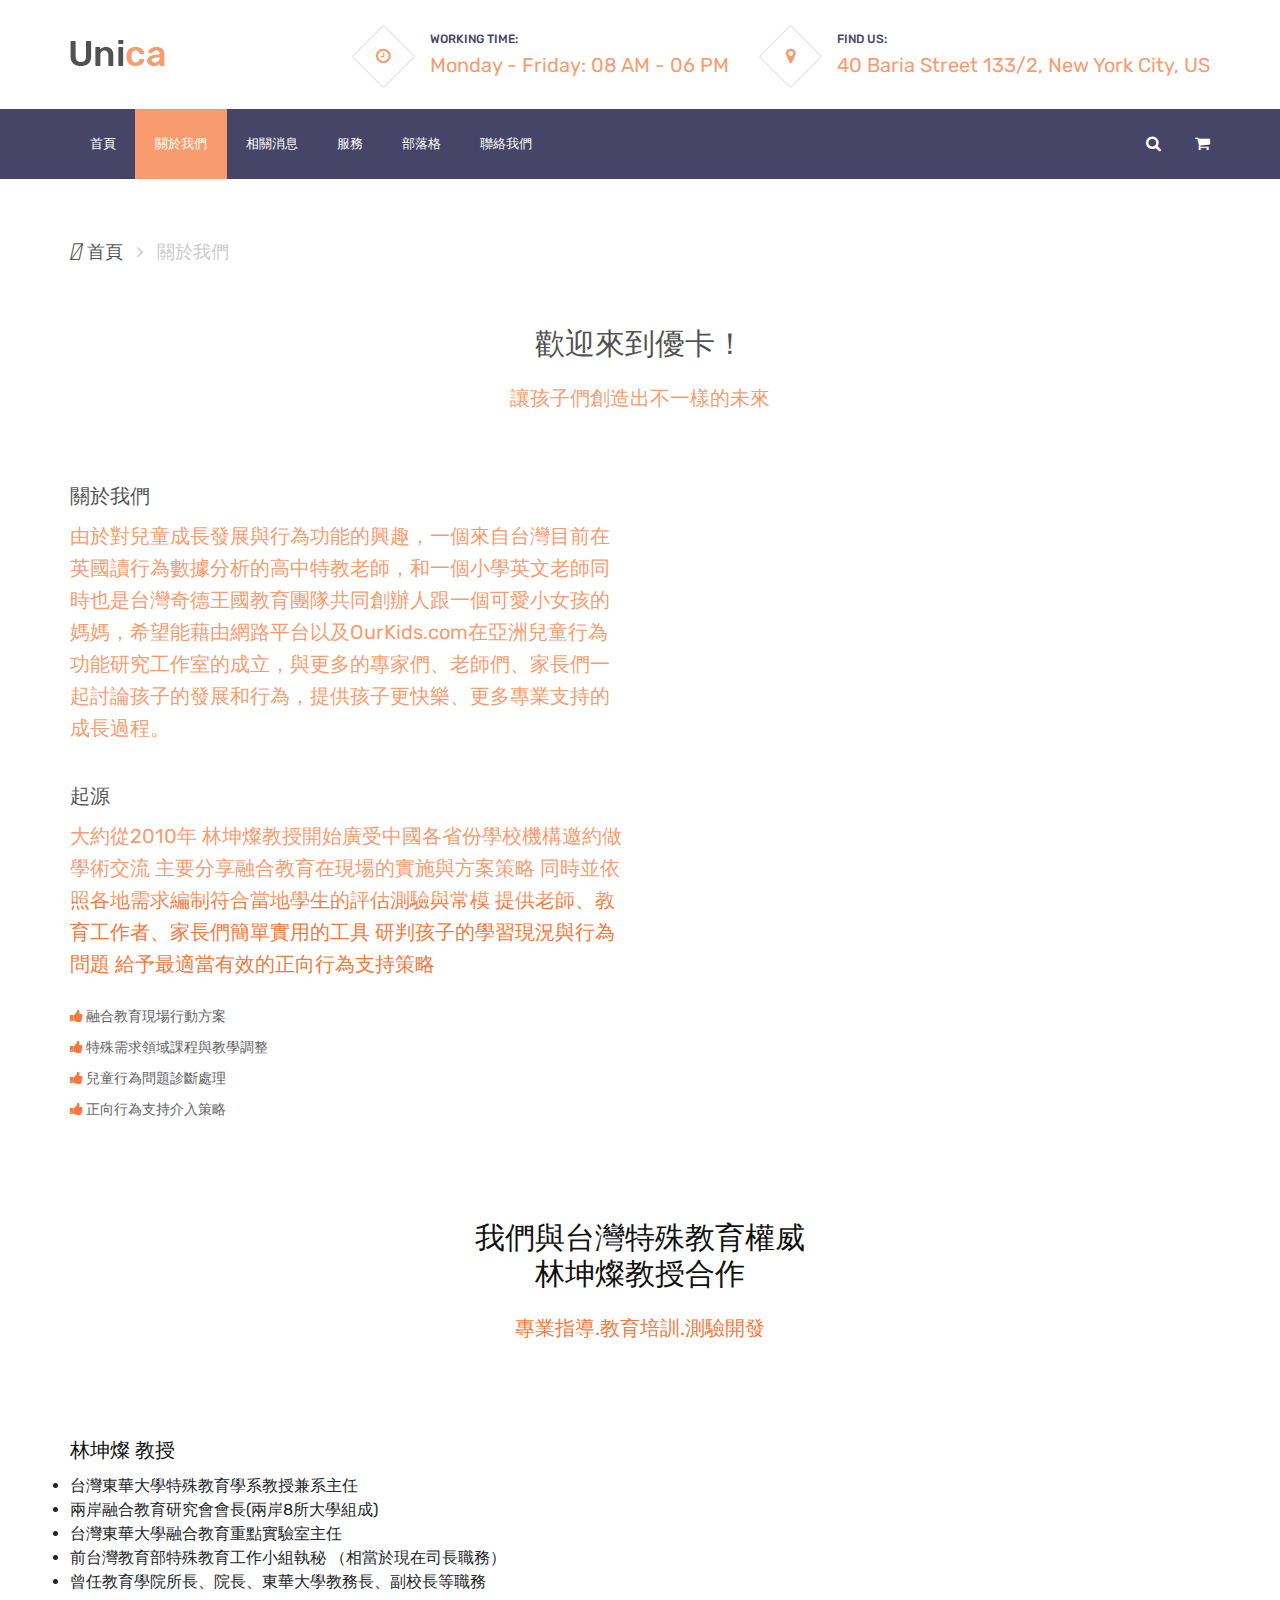
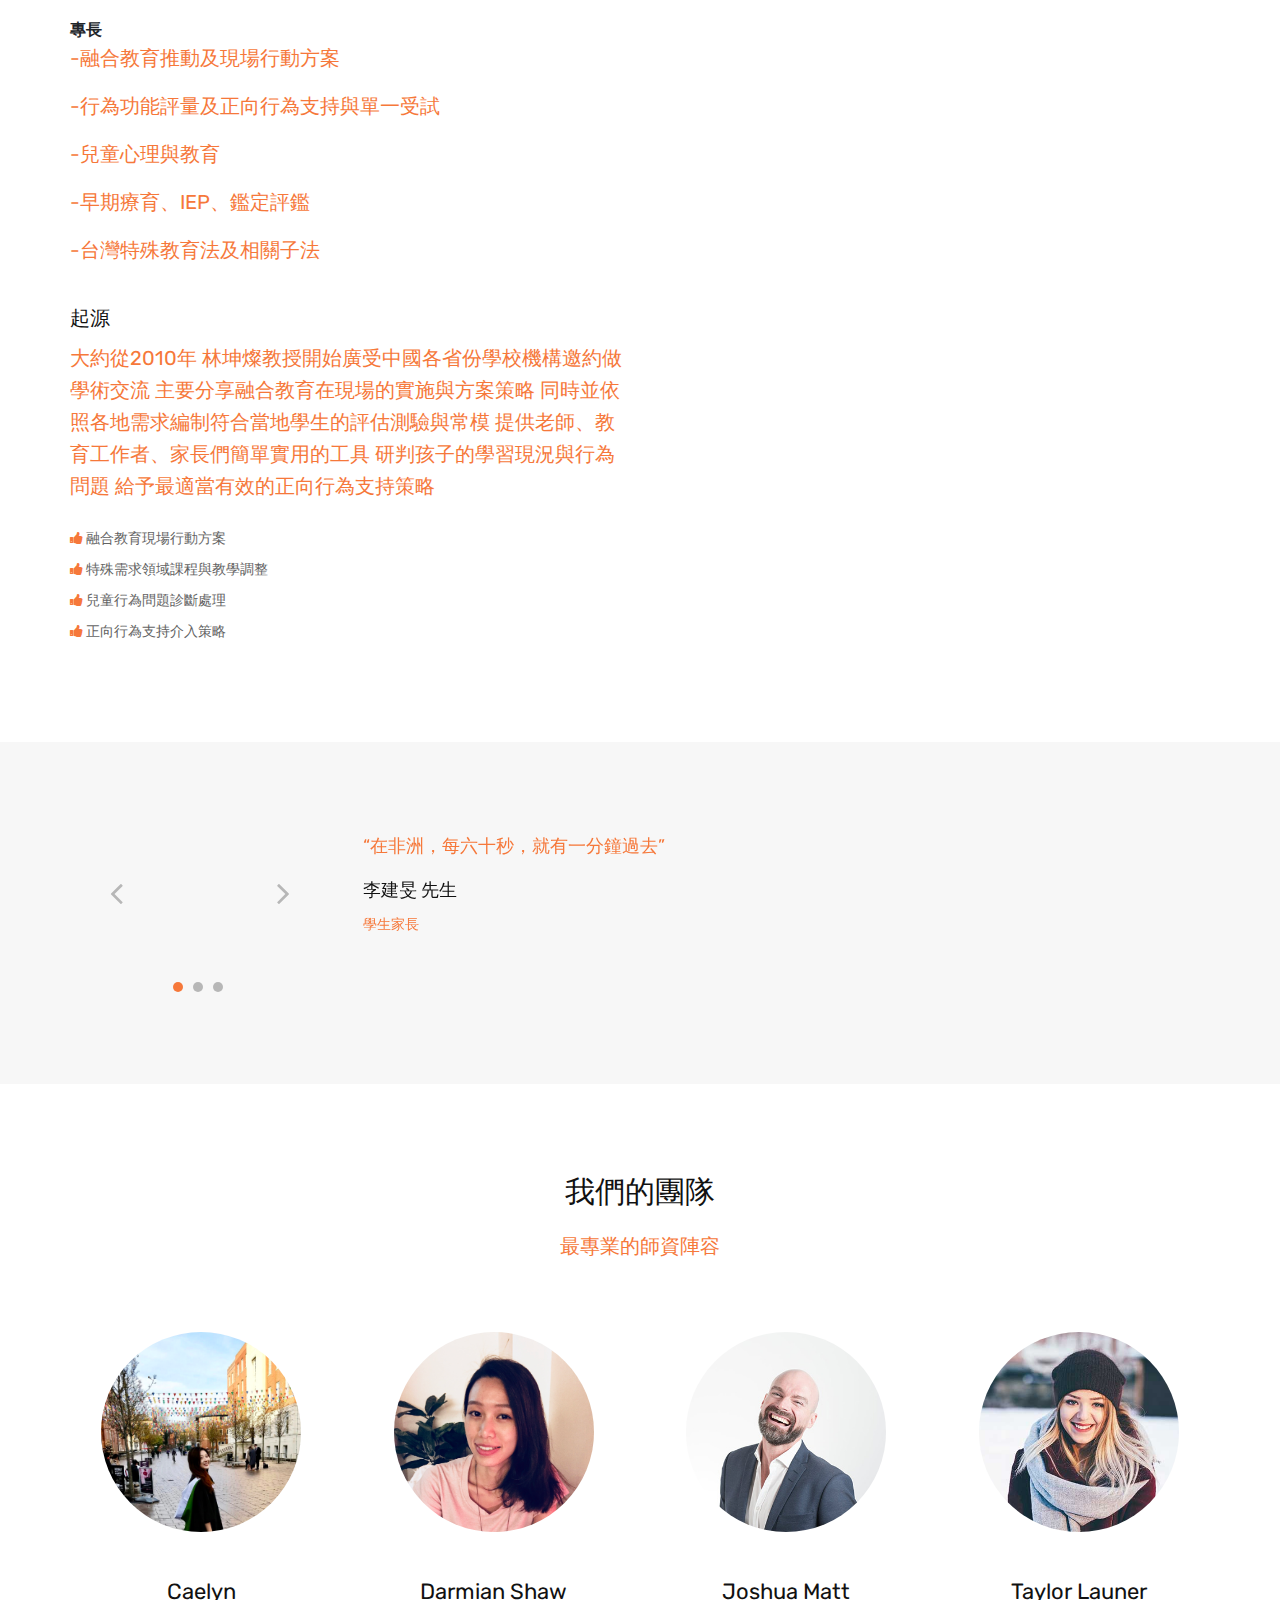
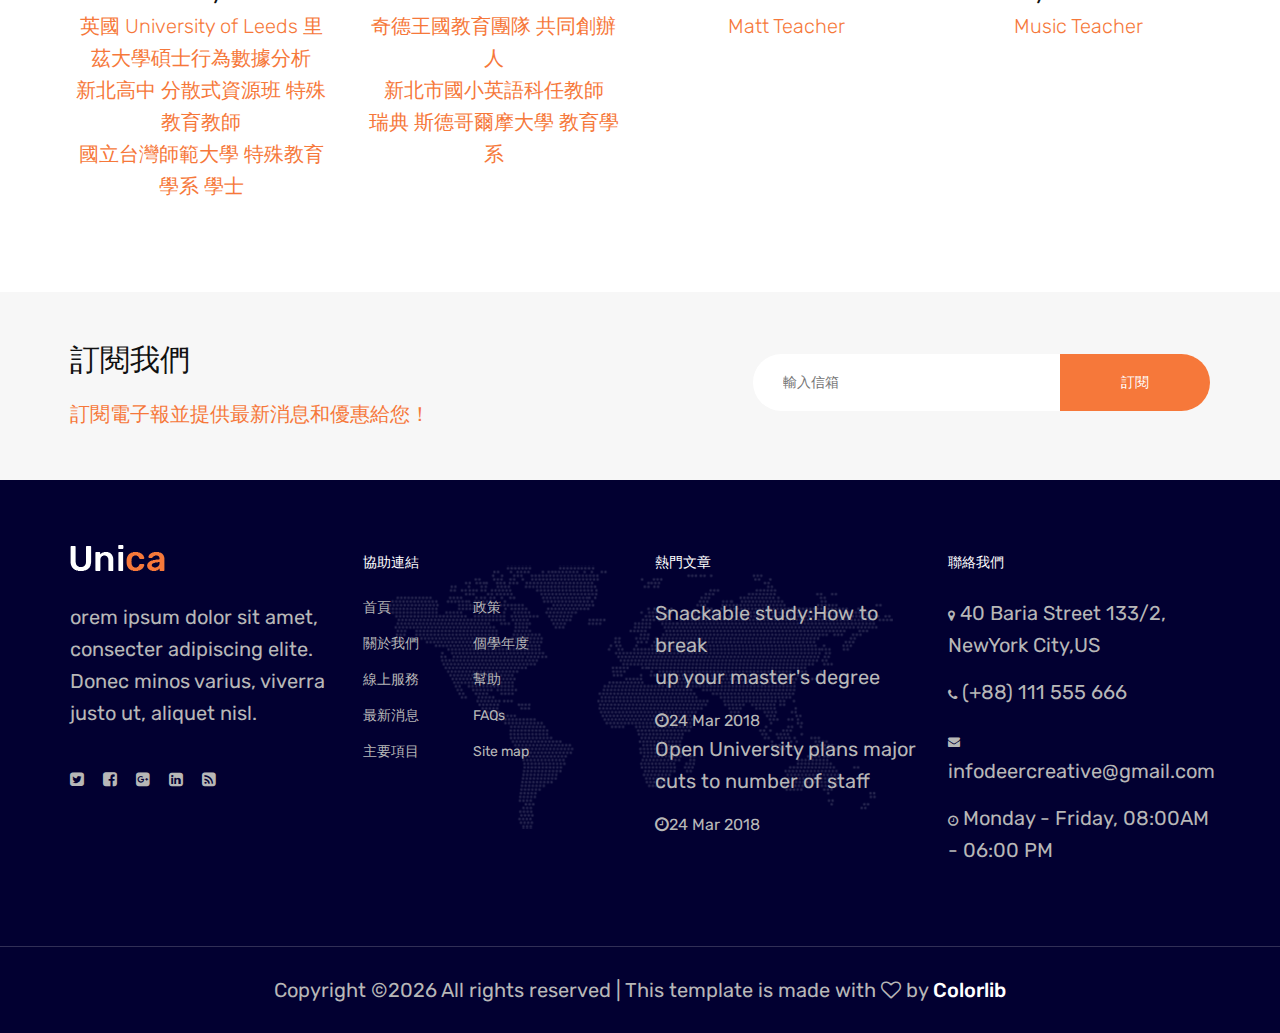
==== about.html @ 49d9fdd3 "update" ====
<!DOCTYPE html>
<html lang="zh-Hant-TW">
<head>
	<title>優卡 - 互動學習網</title>
	<meta charset="UTF-8">
	<meta name="description" content="Unica University Template">
	<meta name="keywords" content="event, unica, creative, html">
	<meta name="viewport" content="width=device-width, initial-scale=1.0">
	<!-- Favicon -->   
	<link href="img/favicon.ico" rel="shortcut icon"/>

	<!-- Google Fonts -->
	<link href="https://fonts.googleapis.com/css?family=Rubik:400,400i,500,500i,700,700i" rel="stylesheet">
	<link rel="stylesheet" href="https://use.fontawesome.com/releases/v5.3.1/css/all.css" integrity="sha384-mzrmE5qonljUremFsqc01SB46JvROS7bZs3IO2EmfFsd15uHvIt+Y8vEf7N7fWAU" crossorigin="anonymous">

	<!-- Stylesheets -->
	<link rel="stylesheet" href="css/bootstrap.min.css"/>
	<link rel="stylesheet" href="css/font-awesome.min.css"/>
	<link rel="stylesheet" href="css/themify-icons.css"/>
	<link rel="stylesheet" href="css/animate.css"/>
	<link rel="stylesheet" href="css/owl.carousel.css"/>
	<link rel="stylesheet" href="css/style.css"/>


	<!--[if lt IE 9]>
	  <script src="https://oss.maxcdn.com/html5shiv/3.7.2/html5shiv.min.js"></script>
	  <script src="https://oss.maxcdn.com/respond/1.4.2/respond.min.js"></script>
	<![endif]-->

</head>
<body>
	<!-- Page Preloder -->
	<div id="preloder">
		<div class="loader"></div>
	</div>

	<!-- header section -->
	<header class="header-section">
		<div class="container">
			<!-- logo -->
			<a href="index.html" class="site-logo"><img src="img/logo.png" alt=""></a>
			<div class="nav-switch">
				<i class="fa fa-bars"></i>
			</div>
			<div class="header-info">
				<div class="hf-item">
					<i class="fa fa-clock-o"></i>
					<p><span>Working time:</span>Monday - Friday: 08 AM - 06 PM</p>
				</div>
				<div class="hf-item">
					<i class="fa fa-map-marker"></i>
					<p><span>Find us:</span>40 Baria Street 133/2, New York City, US</p>
				</div>
			</div>
		</div>
	</header>
	<!-- header section end-->


	<!-- Header section  -->
	<nav class="nav-section">
		<div class="container">
			<div class="nav-right">
				<a href=""><i class="fa fa-search"></i></a>
				<a href=""><i class="fa fa-shopping-cart"></i></a>
			</div>
			<ul class="main-menu">
				<li><a href="index.html">首頁</a></li>
				<li class="active"><a href="about.html">關於我們</a></li>
				<li><a href="#">相關消息</a></li>
				<li><a href="course.html">服務</a></li>
				<li><a href="blog.html">部落格</a></li>
				<li><a href="contact.html">聯絡我們</a></li>
			</ul>
		</div>
	</nav>
	<!-- Header section end -->


	<!-- Breadcrumb section -->
	<div class="site-breadcrumb">
		<div class="container">
			<a href="#"><i class="fas fa-h-square"></i> 首頁</a> <i class="fa fa-angle-right"></i>
			<span>關於我們</span>
		</div>
	</div>
	<!-- Breadcrumb section end -->


	<!-- About section -->
	<section class="about-section spad pt-0">
		<div class="container">
			<div class="section-title text-center">
				<h3>歡迎來到優卡！</h3>
				<p>讓孩子們創造出不一樣的未來</p>
			</div>
			<div class="row">
				<div class="col-lg-6 about-text">
					<h5>關於我們</h5>
					<p>由於對兒童成長發展與行為功能的興趣，一個來自台灣目前在英國讀行為數據分析的高中特教老師，和一個小學英文老師同時也是台灣奇德王國教育團隊共同創辦人跟一個可愛小女孩的媽媽，希望能藉由網路平台以及OurKids.com在亞洲兒童行為功能研究工作室的成立，與更多的專家們、老師們、家長們一起討論孩子的發展和行為，提供孩子更快樂、更多專業支持的成長過程。</p>
					<h5 class="pt-4">起源</h5>
					<p>大約從2010年
林坤燦教授開始廣受中國各省份學校機構邀約做學術交流
主要分享融合教育在現場的實施與方案策略
同時並依照各地需求編制符合當地學生的評估測驗與常模
提供老師、教育工作者、家長們簡單實用的工具
研判孩子的學習現況與行為問題
給予最適當有效的正向行為支持策略</p>
					<ul class="about-list">
						<li><i class="fa fa-thumbs-up"></i> 融合教育現場行動方案</li>
						<li><i class="fa fa-thumbs-up"></i> 特殊需求領域課程與教學調整</li>
						<li><i class="fa fa-thumbs-up"></i> 兒童行為問題診斷處理</li>
						<li><i class="fa fa-thumbs-up"></i> 正向行為支持介入策略</li>
					</ul>
				</div>
				<div class="col-lg-6 pt-5 pt-lg-0">
					<img src="img/1933675.gif" alt="">
				</div>
			</div>
		</div>
	</section>
	<!-- About section end-->
	<!-- About section -->
	<section class="about-section spad pt-0">
		<div class="container">
			<div class="section-title text-center">
				<h3>我們與台灣特殊教育權威<br>林坤燦教授合作</br></h3>
				<p>專業指導.教育培訓.測驗開發</p>
				<img alt title class>
			</div>
			<div class="row">
				<div class="col-lg-6 about-text">
					<h5>林坤燦 教授</h5>
					<li style="front-size: 100%;">台灣東華大學特殊教育學系教授兼系主任</li>
					<li style="front-size: 100%;">兩岸融合教育研究會會長(兩岸8所大學組成)</li>
					<li style="front-size: 100%;">台灣東華大學融合教育重點實驗室主任</li>
					<li style="front-size: 100%;">前台灣教育部特殊教育工作小組執秘 （相當於現在司長職務）</li>
					<li style="front-size: 100%;">曾任教育學院所長、院長、東華大學教務長、副校長等職務</li>
					<br>
				    <strong>專長</strong>
				    <p>-融合教育推動及現場行動方案</p>
					<p>-行為功能評量及正向行為支持與單一受試</p>
					<p>-兒童心理與教育</p>
					<p>-早期療育、IEP、鑑定評鑑</p>
					<p>-台灣特殊教育法及相關子法</p>
					<h5 class="pt-4">起源</h5>
					<p>大約從2010年
林坤燦教授開始廣受中國各省份學校機構邀約做學術交流
主要分享融合教育在現場的實施與方案策略
同時並依照各地需求編制符合當地學生的評估測驗與常模
提供老師、教育工作者、家長們簡單實用的工具
研判孩子的學習現況與行為問題
給予最適當有效的正向行為支持策略</p>
					<ul class="about-list">
						<li><i class="fa fa-thumbs-up"></i> 融合教育現場行動方案</li>
						<li><i class="fa fa-thumbs-up"></i> 特殊需求領域課程與教學調整</li>
						<li><i class="fa fa-thumbs-up"></i> 兒童行為問題診斷處理</li>
						<li><i class="fa fa-thumbs-up"></i> 正向行為支持介入策略</li>
					</ul>
				</div>
				<div class="col-lg-6 pt-5 pt-lg-0">
					<img src="img/1933675.gif" alt="">
				</div>
			</div>
		</div>
	</section>
	<!-- About section end-->
                   

	<!-- Testimonial section  -->
	<section class="testimonial-section spad">
		<div class="container">
			<div class="testimonial-slider owl-carousel">
				<div class="ts-item">
					<div class="row">
						<div class="col-md-3">
							<div class="ts-author-pic set-bg" data-setbg="img/member/6.jpg"></div>
						</div>
						<div class="col-md-9 ts-text">
							<p>“在非洲，每六十秒，就有一分鐘過去”</p>
							<h5>李建旻 先生</h5>
							<span>學生家長</span>
						</div>
					</div>
				</div>
				<div class="ts-item">
					<div class="row">
						<div class="col-md-3">
							<div class="ts-author-pic set-bg" data-setbg="img/member/7.jpg"></div>
						</div>
						<div class="col-md-9 ts-text">
							<p>“ 當你吃下吃下廿碗白飯，換算竟相當於吃下了二十碗白飯的熱量 ”</p>
							<h5>胡睿傑 先生</h5>
							<span>學生好雞友</span>
						</div>
					</div>
				</div>
				<div class="ts-item">
					<div class="row">
						<div class="col-md-3">
							<div class="ts-author-pic set-bg" data-setbg="img/member/5.jpg"></div>
						</div>
						<div class="col-md-9 ts-text">
							<p>“ I want to let you know that I am very absolutely delighted with the course in every respect. It has been particularly pleasing for me, with an interest in seeing the application and good educational practice to school education. Learn a different approach that leads to better outcomes. ”</p>
							<h5>Mr. Peter Crough</h5>
							<span>Student’s Parent</span>
						</div>
					</div>
				</div>
			</div>
		</div>
	</section>
	<!-- Testimonial section end -->


	<!-- Team section  -->
	<section class="team-section spad">
		<div class="container">
			<div class="section-title text-center">
				<h3>我們的團隊</h3>
				<p>最專業的師資陣容</p>
			</div>
			<div class="row">
				<div class="col-md-6 col-lg-3">
					<div class="member">
						<div class="member-pic set-bg" data-setbg="img/member/10.jpeg">
							<div class="member-social">
								<a href=""><i class="fa fa-facebook"></i></a>
								<a href=""><i class="fa fa-twitter"></i></a>
								<a href=""><i class="fa fa-pinterest"></i></a>
							</div>
						</div>
						<h5>Caelyn</h5>
						<p>英國 University of Leeds 里茲大學碩士行為數據分析
<br>新北高中 分散式資源班 特殊教育教師
<br>國立台灣師範大學 特殊教育學系 學士</p>
					</div>
				</div>
				<div class="col-md-6 col-lg-3">
					<div class="member">
						<div class="member-pic set-bg" data-setbg="img/member/6.jpeg">
							<div class="member-social">
								<a href=""><i class="fa fa-facebook"></i></a>
								<a href=""><i class="fa fa-twitter"></i></a>
								<a href=""><i class="fa fa-pinterest"></i></a>
							</div>
						</div>
						<h5>Darmian Shaw</h5>
						<p>奇德王國教育團隊 共同創辦人
<br>新北市國小英語科任教師
<br>瑞典 斯德哥爾摩大學 教育學系</p>
					</div>
				</div>
				<div class="col-md-6 col-lg-3">
					<div class="member">
						<div class="member-pic set-bg" data-setbg="img/member/3.jpg">
							<div class="member-social">
								<a href=""><i class="fa fa-facebook"></i></a>
								<a href=""><i class="fa fa-twitter"></i></a>
								<a href=""><i class="fa fa-pinterest"></i></a>
							</div>
						</div>
						<h5>Joshua Matt</h5>
						<p>Matt Teacher</p>
					</div>
				</div>
				<div class="col-md-6 col-lg-3">
					<div class="member">
						<div class="member-pic set-bg" data-setbg="img/member/4.jpg">
							<div class="member-social">
								<a href=""><i class="fa fa-facebook"></i></a>
								<a href=""><i class="fa fa-twitter"></i></a>
								<a href=""><i class="fa fa-pinterest"></i></a>
							</div>
						</div>
						<h5>Taylor Launer</h5>
						<p>Music Teacher</p>
					</div>
				</div>
			</div>
		</div>
	</section>
	<!-- Team section end -->


	<!-- Newsletter section -->
	<section class="newsletter-section">
		<div class="container">
			<div class="row">
				<div class="col-md-5 col-lg-7">
					<div class="section-title mb-md-0">
					<h3>訂閱我們</h3>
					<p>訂閱電子報並提供最新消息和優惠給您！</p>
				</div>
				</div>
				<div class="col-md-7 col-lg-5">
					<form class="newsletter">
						<input type="文字" placeholder="輸入信箱">
						<button class="site-btn">訂閱</button>
					</form>
				</div>
			</div>
		</div>
	</section>
	<!-- Newsletter section end -->	


	<!-- Footer section -->
	<footer class="footer-section">
		<div class="container footer-top">
			<div class="row">
				<!-- widget -->
				<div class="col-sm-6 col-lg-3 footer-widget">
					<div class="about-widget">
						<img src="img/logo-light.png" alt="">
						<p>orem ipsum dolor sit amet, consecter adipiscing elite. Donec minos varius, viverra justo ut, aliquet nisl.</p>
						<div class="social pt-1">
							<a href=""><i class="fa fa-twitter-square"></i></a>
							<a href=""><i class="fa fa-facebook-square"></i></a>
							<a href=""><i class="fa fa-google-plus-square"></i></a>
							<a href=""><i class="fa fa-linkedin-square"></i></a>
							<a href=""><i class="fa fa-rss-square"></i></a>
						</div>
					</div>
				</div>
				<!-- widget -->
				<div class="col-sm-6 col-lg-3 footer-widget">
					<h6 class="fw-title">協助連結</h6>
					<div class="dobule-link">
						<ul>
							<li><a href="">首頁</a></li>
							<li><a href="">關於我們</a></li>
							<li><a href="">線上服務</a></li>
							<li><a href="">最新消息</a></li>
							<li><a href="">主要項目</a></li>
						</ul>
						<ul>
							<li><a href="">政策</a></li>
							<li><a href="">個學年度</a></li>
							<li><a href="">幫助</a></li>
							<li><a href="">FAQs</a></li>
							<li><a href="">Site map</a></li>
						</ul>
					</div>
				</div>
				<!-- widget -->
				<div class="col-sm-6 col-lg-3 footer-widget">
					<h6 class="fw-title">熱門文章</h6>
					<ul class="熱門文章">
						<li>
							<p>Snackable study:How to break <br> up your master's degree</p>
							<span><i class="fa fa-clock-o"></i>24 Mar 2018</span>
						</li>
						<li>
							<p>Open University plans major <br> cuts to number of staff</p>
							<span><i class="fa fa-clock-o"></i>24 Mar 2018</span>
						</li>
					</ul>
				</div>
				<!-- widget -->
				<div class="col-sm-6 col-lg-3 footer-widget">
					<h6 class="fw-title">聯絡我們</h6>
					<ul class="contact">
						<li><p><i class="fa fa-map-marker"></i> 40 Baria Street 133/2, NewYork City,US</p></li>
						<li><p><i class="fa fa-phone"></i> (+88) 111 555 666</p></li>
						<li><p><i class="fa fa-envelope"></i> infodeercreative@gmail.com</p></li>
						<li><p><i class="fa fa-clock-o"></i> Monday - Friday, 08:00AM - 06:00 PM</p></li>
					</ul>
				</div>
			</div>
		</div>
		<!-- copyright -->
		<div class="copyright">
			<div class="container">
				<p><!-- Link back to Colorlib can't be removed. Template is licensed under CC BY 3.0. -->
Copyright &copy;<script>document.write(new Date().getFullYear());</script> All rights reserved | This template is made with <i class="fa fa-heart-o" aria-hidden="true"></i> by <a href="https://colorlib.com" target="_blank">Colorlib</a>
<!-- Link back to Colorlib can't be removed. Template is licensed under CC BY 3.0. --></p>
			</div>		
		</div>
	</footer>
	<!-- Footer section end-->



	<!--====== Javascripts & Jquery ======-->
	<script src="js/jquery-3.2.1.min.js"></script>
	<script src="js/owl.carousel.min.js"></script>
	<script src="js/jquery.countdown.js"></script>
	<script src="js/masonry.pkgd.min.js"></script>
	<script src="js/magnific-popup.min.js"></script>
	<script src="js/main.js"></script>
	
</body>
</html>
---- css/themify-icons.css ----
@font-face {
	font-family: 'themify';
	src:url('../icon-fonts/themify.eot?-fvbane');
	src:url('../icon-fonts/themify.eot?#iefix-fvbane') format('embedded-opentype'),
		url('../icon-fonts/themify.woff?-fvbane') format('woff'),
		url('../icon-fonts/themify.ttf?-fvbane') format('truetype'),
		url('../icon-fonts/themify.svg?-fvbane#themify') format('svg');
	font-weight: normal;
	font-style: normal;
}

[class^="ti-"], [class*=" ti-"] {
	font-family: 'themify';
	speak: none;
	font-style: normal;
	font-weight: normal;
	font-variant: normal;
	text-transform: none;
	line-height: 1;

	/* Better Font Rendering =========== */
	-webkit-font-smoothing: antialiased;
	-moz-osx-font-smoothing: grayscale;
}

.ti-wand:before {
	content: "\e600";
}
.ti-volume:before {
	content: "\e601";
}
.ti-user:before {
	content: "\e602";
}
.ti-unlock:before {
	content: "\e603";
}
.ti-unlink:before {
	content: "\e604";
}
.ti-trash:before {
	content: "\e605";
}
.ti-thought:before {
	content: "\e606";
}
.ti-target:before {
	content: "\e607";
}
.ti-tag:before {
	content: "\e608";
}
.ti-tablet:before {
	content: "\e609";
}
.ti-star:before {
	content: "\e60a";
}
.ti-spray:before {
	content: "\e60b";
}
.ti-signal:before {
	content: "\e60c";
}
.ti-shopping-cart:before {
	content: "\e60d";
}
.ti-shopping-cart-full:before {
	content: "\e60e";
}
.ti-settings:before {
	content: "\e60f";
}
.ti-search:before {
	content: "\e610";
}
.ti-zoom-in:before {
	content: "\e611";
}
.ti-zoom-out:before {
	content: "\e612";
}
.ti-cut:before {
	content: "\e613";
}
.ti-ruler:before {
	content: "\e614";
}
.ti-ruler-pencil:before {
	content: "\e615";
}
.ti-ruler-alt:before {
	content: "\e616";
}
.ti-bookmark:before {
	content: "\e617";
}
.ti-bookmark-alt:before {
	content: "\e618";
}
.ti-reload:before {
	content: "\e619";
}
.ti-plus:before {
	content: "\e61a";
}
.ti-pin:before {
	content: "\e61b";
}
.ti-pencil:before {
	content: "\e61c";
}
.ti-pencil-alt:before {
	content: "\e61d";
}
.ti-paint-roller:before {
	content: "\e61e";
}
.ti-paint-bucket:before {
	content: "\e61f";
}
.ti-na:before {
	content: "\e620";
}
.ti-mobile:before {
	content: "\e621";
}
.ti-minus:before {
	content: "\e622";
}
.ti-medall:before {
	content: "\e623";
}
.ti-medall-alt:before {
	content: "\e624";
}
.ti-marker:before {
	content: "\e625";
}
.ti-marker-alt:before {
	content: "\e626";
}
.ti-arrow-up:before {
	content: "\e627";
}
.ti-arrow-right:before {
	content: "\e628";
}
.ti-arrow-left:before {
	content: "\e629";
}
.ti-arrow-down:before {
	content: "\e62a";
}
.ti-lock:before {
	content: "\e62b";
}
.ti-location-arrow:before {
	content: "\e62c";
}
.ti-link:before {
	content: "\e62d";
}
.ti-layout:before {
	content: "\e62e";
}
.ti-layers:before {
	content: "\e62f";
}
.ti-layers-alt:before {
	content: "\e630";
}
.ti-key:before {
	content: "\e631";
}
.ti-import:before {
	content: "\e632";
}
.ti-image:before {
	content: "\e633";
}
.ti-heart:before {
	content: "\e634";
}
.ti-heart-broken:before {
	content: "\e635";
}
.ti-hand-stop:before {
	content: "\e636";
}
.ti-hand-open:before {
	content: "\e637";
}
.ti-hand-drag:before {
	content: "\e638";
}
.ti-folder:before {
	content: "\e639";
}
.ti-flag:before {
	content: "\e63a";
}
.ti-flag-alt:before {
	content: "\e63b";
}
.ti-flag-alt-2:before {
	content: "\e63c";
}
.ti-eye:before {
	content: "\e63d";
}
.ti-export:before {
	content: "\e63e";
}
.ti-exchange-vertical:before {
	content: "\e63f";
}
.ti-desktop:before {
	content: "\e640";
}
.ti-cup:before {
	content: "\e641";
}
.ti-crown:before {
	content: "\e642";
}
.ti-comments:before {
	content: "\e643";
}
.ti-comment:before {
	content: "\e644";
}
.ti-comment-alt:before {
	content: "\e645";
}
.ti-close:before {
	content: "\e646";
}
.ti-clip:before {
	content: "\e647";
}
.ti-angle-up:before {
	content: "\e648";
}
.ti-angle-right:before {
	content: "\e649";
}
.ti-angle-left:before {
	content: "\e64a";
}
.ti-angle-down:before {
	content: "\e64b";
}
.ti-check:before {
	content: "\e64c";
}
.ti-check-box:before {
	content: "\e64d";
}
.ti-camera:before {
	content: "\e64e";
}
.ti-announcement:before {
	content: "\e64f";
}
.ti-brush:before {
	content: "\e650";
}
.ti-briefcase:before {
	content: "\e651";
}
.ti-bolt:before {
	content: "\e652";
}
.ti-bolt-alt:before {
	content: "\e653";
}
.ti-blackboard:before {
	content: "\e654";
}
.ti-bag:before {
	content: "\e655";
}
.ti-move:before {
	content: "\e656";
}
.ti-arrows-vertical:before {
	content: "\e657";
}
.ti-arrows-horizontal:before {
	content: "\e658";
}
.ti-fullscreen:before {
	content: "\e659";
}
.ti-arrow-top-right:before {
	content: "\e65a";
}
.ti-arrow-top-left:before {
	content: "\e65b";
}
.ti-arrow-circle-up:before {
	content: "\e65c";
}
.ti-arrow-circle-right:before {
	content: "\e65d";
}
.ti-arrow-circle-left:before {
	content: "\e65e";
}
.ti-arrow-circle-down:before {
	content: "\e65f";
}
.ti-angle-double-up:before {
	content: "\e660";
}
.ti-angle-double-right:before {
	content: "\e661";
}
.ti-angle-double-left:before {
	content: "\e662";
}
.ti-angle-double-down:before {
	content: "\e663";
}
.ti-zip:before {
	content: "\e664";
}
.ti-world:before {
	content: "\e665";
}
.ti-wheelchair:before {
	content: "\e666";
}
.ti-view-list:before {
	content: "\e667";
}
.ti-view-list-alt:before {
	content: "\e668";
}
.ti-view-grid:before {
	content: "\e669";
}
.ti-uppercase:before {
	content: "\e66a";
}
.ti-upload:before {
	content: "\e66b";
}
.ti-underline:before {
	content: "\e66c";
}
.ti-truck:before {
	content: "\e66d";
}
.ti-timer:before {
	content: "\e66e";
}
.ti-ticket:before {
	content: "\e66f";
}
.ti-thumb-up:before {
	content: "\e670";
}
.ti-thumb-down:before {
	content: "\e671";
}
.ti-text:before {
	content: "\e672";
}
.ti-stats-up:before {
	content: "\e673";
}
.ti-stats-down:before {
	content: "\e674";
}
.ti-split-v:before {
	content: "\e675";
}
.ti-split-h:before {
	content: "\e676";
}
.ti-smallcap:before {
	content: "\e677";
}
.ti-shine:before {
	content: "\e678";
}
.ti-shift-right:before {
	content: "\e679";
}
.ti-shift-left:before {
	content: "\e67a";
}
.ti-shield:before {
	content: "\e67b";
}
.ti-notepad:before {
	content: "\e67c";
}
.ti-server:before {
	content: "\e67d";
}
.ti-quote-right:before {
	content: "\e67e";
}
.ti-quote-left:before {
	content: "\e67f";
}
.ti-pulse:before {
	content: "\e680";
}
.ti-printer:before {
	content: "\e681";
}
.ti-power-off:before {
	content: "\e682";
}
.ti-plug:before {
	content: "\e683";
}
.ti-pie-chart:before {
	content: "\e684";
}
.ti-paragraph:before {
	content: "\e685";
}
.ti-panel:before {
	content: "\e686";
}
.ti-package:before {
	content: "\e687";
}
.ti-music:before {
	content: "\e688";
}
.ti-music-alt:before {
	content: "\e689";
}
.ti-mouse:before {
	content: "\e68a";
}
.ti-mouse-alt:before {
	content: "\e68b";
}
.ti-money:before {
	content: "\e68c";
}
.ti-microphone:before {
	content: "\e68d";
}
.ti-menu:before {
	content: "\e68e";
}
.ti-menu-alt:before {
	content: "\e68f";
}
.ti-map:before {
	content: "\e690";
}
.ti-map-alt:before {
	content: "\e691";
}
.ti-loop:before {
	content: "\e692";
}
.ti-location-pin:before {
	content: "\e693";
}
.ti-list:before {
	content: "\e694";
}
.ti-light-bulb:before {
	content: "\e695";
}
.ti-Italic:before {
	content: "\e696";
}
.ti-info:before {
	content: "\e697";
}
.ti-infinite:before {
	content: "\e698";
}
.ti-id-badge:before {
	content: "\e699";
}
.ti-hummer:before {
	content: "\e69a";
}
.ti-home:before {
	content: "\e69b";
}
.ti-help:before {
	content: "\e69c";
}
.ti-headphone:before {
	content: "\e69d";
}
.ti-harddrives:before {
	content: "\e69e";
}
.ti-harddrive:before {
	content: "\e69f";
}
.ti-gift:before {
	content: "\e6a0";
}
.ti-game:before {
	content: "\e6a1";
}
.ti-filter:before {
	content: "\e6a2";
}
.ti-files:before {
	content: "\e6a3";
}
.ti-file:before {
	content: "\e6a4";
}
.ti-eraser:before {
	content: "\e6a5";
}
.ti-envelope:before {
	content: "\e6a6";
}
.ti-download:before {
	content: "\e6a7";
}
.ti-direction:before {
	content: "\e6a8";
}
.ti-direction-alt:before {
	content: "\e6a9";
}
.ti-dashboard:before {
	content: "\e6aa";
}
.ti-control-stop:before {
	content: "\e6ab";
}
.ti-control-shuffle:before {
	content: "\e6ac";
}
.ti-control-play:before {
	content: "\e6ad";
}
.ti-control-pause:before {
	content: "\e6ae";
}
.ti-control-forward:before {
	content: "\e6af";
}
.ti-control-backward:before {
	content: "\e6b0";
}
.ti-cloud:before {
	content: "\e6b1";
}
.ti-cloud-up:before {
	content: "\e6b2";
}
.ti-cloud-down:before {
	content: "\e6b3";
}
.ti-clipboard:before {
	content: "\e6b4";
}
.ti-car:before {
	content: "\e6b5";
}
.ti-calendar:before {
	content: "\e6b6";
}
.ti-book:before {
	content: "\e6b7";
}
.ti-bell:before {
	content: "\e6b8";
}
.ti-basketball:before {
	content: "\e6b9";
}
.ti-bar-chart:before {
	content: "\e6ba";
}
.ti-bar-chart-alt:before {
	content: "\e6bb";
}
.ti-back-right:before {
	content: "\e6bc";
}
.ti-back-left:before {
	content: "\e6bd";
}
.ti-arrows-corner:before {
	content: "\e6be";
}
.ti-archive:before {
	content: "\e6bf";
}
.ti-anchor:before {
	content: "\e6c0";
}
.ti-align-right:before {
	content: "\e6c1";
}
.ti-align-left:before {
	content: "\e6c2";
}
.ti-align-justify:before {
	content: "\e6c3";
}
.ti-align-center:before {
	content: "\e6c4";
}
.ti-alert:before {
	content: "\e6c5";
}
.ti-alarm-clock:before {
	content: "\e6c6";
}
.ti-agenda:before {
	content: "\e6c7";
}
.ti-write:before {
	content: "\e6c8";
}
.ti-window:before {
	content: "\e6c9";
}
.ti-widgetized:before {
	content: "\e6ca";
}
.ti-widget:before {
	content: "\e6cb";
}
.ti-widget-alt:before {
	content: "\e6cc";
}
.ti-wallet:before {
	content: "\e6cd";
}
.ti-video-clapper:before {
	content: "\e6ce";
}
.ti-video-camera:before {
	content: "\e6cf";
}
.ti-vector:before {
	content: "\e6d0";
}
.ti-themify-logo:before {
	content: "\e6d1";
}
.ti-themify-favicon:before {
	content: "\e6d2";
}
.ti-themify-favicon-alt:before {
	content: "\e6d3";
}
.ti-support:before {
	content: "\e6d4";
}
.ti-stamp:before {
	content: "\e6d5";
}
.ti-split-v-alt:before {
	content: "\e6d6";
}
.ti-slice:before {
	content: "\e6d7";
}
.ti-shortcode:before {
	content: "\e6d8";
}
.ti-shift-right-alt:before {
	content: "\e6d9";
}
.ti-shift-left-alt:before {
	content: "\e6da";
}
.ti-ruler-alt-2:before {
	content: "\e6db";
}
.ti-receipt:before {
	content: "\e6dc";
}
.ti-pin2:before {
	content: "\e6dd";
}
.ti-pin-alt:before {
	content: "\e6de";
}
.ti-pencil-alt2:before {
	content: "\e6df";
}
.ti-palette:before {
	content: "\e6e0";
}
.ti-more:before {
	content: "\e6e1";
}
.ti-more-alt:before {
	content: "\e6e2";
}
.ti-microphone-alt:before {
	content: "\e6e3";
}
.ti-magnet:before {
	content: "\e6e4";
}
.ti-line-double:before {
	content: "\e6e5";
}
.ti-line-dotted:before {
	content: "\e6e6";
}
.ti-line-dashed:before {
	content: "\e6e7";
}
.ti-layout-width-full:before {
	content: "\e6e8";
}
.ti-layout-width-default:before {
	content: "\e6e9";
}
.ti-layout-width-default-alt:before {
	content: "\e6ea";
}
.ti-layout-tab:before {
	content: "\e6eb";
}
.ti-layout-tab-window:before {
	content: "\e6ec";
}
.ti-layout-tab-v:before {
	content: "\e6ed";
}
.ti-layout-tab-min:before {
	content: "\e6ee";
}
.ti-layout-slider:before {
	content: "\e6ef";
}
.ti-layout-slider-alt:before {
	content: "\e6f0";
}
.ti-layout-sidebar-right:before {
	content: "\e6f1";
}
.ti-layout-sidebar-none:before {
	content: "\e6f2";
}
.ti-layout-sidebar-left:before {
	content: "\e6f3";
}
.ti-layout-placeholder:before {
	content: "\e6f4";
}
.ti-layout-menu:before {
	content: "\e6f5";
}
.ti-layout-menu-v:before {
	content: "\e6f6";
}
.ti-layout-menu-separated:before {
	content: "\e6f7";
}
.ti-layout-menu-full:before {
	content: "\e6f8";
}
.ti-layout-media-right-alt:before {
	content: "\e6f9";
}
.ti-layout-media-right:before {
	content: "\e6fa";
}
.ti-layout-media-overlay:before {
	content: "\e6fb";
}
.ti-layout-media-overlay-alt:before {
	content: "\e6fc";
}
.ti-layout-media-overlay-alt-2:before {
	content: "\e6fd";
}
.ti-layout-media-left-alt:before {
	content: "\e6fe";
}
.ti-layout-media-left:before {
	content: "\e6ff";
}
.ti-layout-media-center-alt:before {
	content: "\e700";
}
.ti-layout-media-center:before {
	content: "\e701";
}
.ti-layout-list-thumb:before {
	content: "\e702";
}
.ti-layout-list-thumb-alt:before {
	content: "\e703";
}
.ti-layout-list-post:before {
	content: "\e704";
}
.ti-layout-list-large-image:before {
	content: "\e705";
}
.ti-layout-line-solid:before {
	content: "\e706";
}
.ti-layout-grid4:before {
	content: "\e707";
}
.ti-layout-grid3:before {
	content: "\e708";
}
.ti-layout-grid2:before {
	content: "\e709";
}
.ti-layout-grid2-thumb:before {
	content: "\e70a";
}
.ti-layout-cta-right:before {
	content: "\e70b";
}
.ti-layout-cta-left:before {
	content: "\e70c";
}
.ti-layout-cta-center:before {
	content: "\e70d";
}
.ti-layout-cta-btn-right:before {
	content: "\e70e";
}
.ti-layout-cta-btn-left:before {
	content: "\e70f";
}
.ti-layout-column4:before {
	content: "\e710";
}
.ti-layout-column3:before {
	content: "\e711";
}
.ti-layout-column2:before {
	content: "\e712";
}
.ti-layout-accordion-separated:before {
	content: "\e713";
}
.ti-layout-accordion-merged:before {
	content: "\e714";
}
.ti-layout-accordion-list:before {
	content: "\e715";
}
.ti-ink-pen:before {
	content: "\e716";
}
.ti-info-alt:before {
	content: "\e717";
}
.ti-help-alt:before {
	content: "\e718";
}
.ti-headphone-alt:before {
	content: "\e719";
}
.ti-hand-point-up:before {
	content: "\e71a";
}
.ti-hand-point-right:before {
	content: "\e71b";
}
.ti-hand-point-left:before {
	content: "\e71c";
}
.ti-hand-point-down:before {
	content: "\e71d";
}
.ti-gallery:before {
	content: "\e71e";
}
.ti-face-smile:before {
	content: "\e71f";
}
.ti-face-sad:before {
	content: "\e720";
}
.ti-credit-card:before {
	content: "\e721";
}
.ti-control-skip-forward:before {
	content: "\e722";
}
.ti-control-skip-backward:before {
	content: "\e723";
}
.ti-control-record:before {
	content: "\e724";
}
.ti-control-eject:before {
	content: "\e725";
}
.ti-comments-smiley:before {
	content: "\e726";
}
.ti-brush-alt:before {
	content: "\e727";
}
.ti-youtube:before {
	content: "\e728";
}
.ti-vimeo:before {
	content: "\e729";
}
.ti-twitter:before {
	content: "\e72a";
}
.ti-time:before {
	content: "\e72b";
}
.ti-tumblr:before {
	content: "\e72c";
}
.ti-skype:before {
	content: "\e72d";
}
.ti-share:before {
	content: "\e72e";
}
.ti-share-alt:before {
	content: "\e72f";
}
.ti-rocket:before {
	content: "\e730";
}
.ti-pinterest:before {
	content: "\e731";
}
.ti-new-window:before {
	content: "\e732";
}
.ti-microsoft:before {
	content: "\e733";
}
.ti-list-ol:before {
	content: "\e734";
}
.ti-linkedin:before {
	content: "\e735";
}
.ti-layout-sidebar-2:before {
	content: "\e736";
}
.ti-layout-grid4-alt:before {
	content: "\e737";
}
.ti-layout-grid3-alt:before {
	content: "\e738";
}
.ti-layout-grid2-alt:before {
	content: "\e739";
}
.ti-layout-column4-alt:before {
	content: "\e73a";
}
.ti-layout-column3-alt:before {
	content: "\e73b";
}
.ti-layout-column2-alt:before {
	content: "\e73c";
}
.ti-instagram:before {
	content: "\e73d";
}
.ti-google:before {
	content: "\e73e";
}
.ti-github:before {
	content: "\e73f";
}
.ti-flickr:before {
	content: "\e740";
}
.ti-facebook:before {
	content: "\e741";
}
.ti-dropbox:before {
	content: "\e742";
}
.ti-dribbble:before {
	content: "\e743";
}
.ti-apple:before {
	content: "\e744";
}
.ti-android:before {
	content: "\e745";
}
.ti-save:before {
	content: "\e746";
}
.ti-save-alt:before {
	content: "\e747";
}
.ti-yahoo:before {
	content: "\e748";
}
.ti-wordpress:before {
	content: "\e749";
}
.ti-vimeo-alt:before {
	content: "\e74a";
}
.ti-twitter-alt:before {
	content: "\e74b";
}
.ti-tumblr-alt:before {
	content: "\e74c";
}
.ti-trello:before {
	content: "\e74d";
}
.ti-stack-overflow:before {
	content: "\e74e";
}
.ti-soundcloud:before {
	content: "\e74f";
}
.ti-sharethis:before {
	content: "\e750";
}
.ti-sharethis-alt:before {
	content: "\e751";
}
.ti-reddit:before {
	content: "\e752";
}
.ti-pinterest-alt:before {
	content: "\e753";
}
.ti-microsoft-alt:before {
	content: "\e754";
}
.ti-linux:before {
	content: "\e755";
}
.ti-jsfiddle:before {
	content: "\e756";
}
.ti-joomla:before {
	content: "\e757";
}
.ti-html5:before {
	content: "\e758";
}
.ti-flickr-alt:before {
	content: "\e759";
}
.ti-email:before {
	content: "\e75a";
}
.ti-drupal:before {
	content: "\e75b";
}
.ti-dropbox-alt:before {
	content: "\e75c";
}
.ti-css3:before {
	content: "\e75d";
}
.ti-rss:before {
	content: "\e75e";
}
.ti-rss-alt:before {
	content: "\e75f";
}
---- css/style.css ----
/* =================================
------------------------------------
  Unica - University Template
  Version: 1.0
 ------------------------------------ 
 ====================================*/

/*----------------------------------------*/
/* Template default CSS
/*----------------------------------------*/

html,
body {
	height: 100%;
	font-family: 'Rubik', sans-serif;
}

h1,
h2,
h3,
h4,
h5,
h6 {
	color: #111111;
	margin: 0;
	font-weight: 500;
	font-family: 'Rubik', sans-serif;
}

h1 {
	font-size: 60px;
}

h2 {
	font-size: 36px;
	line-height: 1.2;
}

h3 {
	font-size: 30px;
}

h4 {
	font-size: 24px;
}

h5 {
	font-size: 20px;
}

h6 {
	font-size: 14px;
}

p {
	font-size: 20px;
	color: #f6783a;
	line-height: 1.6;
}

img {
	max-width: 100%;
}

input:focus,
select:focus,
button:focus,
textarea:focus {
	outline: none;
}

a:hover,
a:focus {
	text-decoration: none;
	outline: none;
}

ul,
ol {
	padding: 0;
	margin: 0;
}

/*---------------------
	Helper CSS
-----------------------*/

.spad {
	padding-top: 90px;
	padding-bottom: 90px;
}

.section-title {
	margin-bottom: 70px;
}

.section-title h3 {
	text-transform: uppercase;
	margin-bottom: 20px;
}

.section-title p {
	margin-bottom: 0;
}

.set-bg {
	background-repeat: no-repeat;
	background-size: cover;
	background-position: center 0;
}

.text-white h1,
.text-white h2,
.text-white h3,
.text-white h4,
.text-white h5,
.text-white p,
.text-white span,
.text-white li,
.text-white a {
	color: #fff;
}

/*---------------------
	Commom elements
-----------------------*/

/* Buttons */

.site-btn {
	position: relative;
	display: inline-block;
	text-transform: uppercase;
	background: #f6783a;
	color: #fff;
	padding: 18px 30px;
	font-size: 14px;
	font-weight: 500;
	line-height: 14px;
	border-radius: 50px;
	min-width: 170px;
	text-align: center;
	border: none;
	cursor: pointer;
}

/* Image Popup */

.img-popup-warp .mfp-content,
.img-popup-warp.mfp-ready.mfp-removing .mfp-content {
	opacity: 0;
	-webkit-transform: scale(0.8);
	-ms-transform: scale(0.8);
	transform: scale(0.8);
	-webkit-transition: all 0.4s;
	-o-transition: all 0.4s;
	transition: all 0.4s;
}

.img-popup-warp.mfp-ready .mfp-content {
	opacity: 1;
	-webkit-transform: scale(1);
	-ms-transform: scale(1);
	transform: scale(1);
}

/* Preloder */

#preloder {
	position: fixed;
	width: 100%;
	height: 100%;
	top: 0;
	left: 0;
	z-index: 999999;
	background: #fff;
}

.loader {
	width: 40px;
	height: 40px;
	position: absolute;
	top: 50%;
	left: 50%;
	margin-top: -13px;
	margin-left: -13px;
	border-radius: 60px;
	animation: loader 0.8s linear infinite;
	-webkit-animation: loader 0.8s linear infinite;
}

@keyframes loader {
	0% {
		-webkit-transform: rotate(0deg);
		        transform: rotate(0deg);
		border: 4px solid #f44336;
		border-left-color: transparent;
	}
	50% {
		-webkit-transform: rotate(180deg);
		        transform: rotate(180deg);
		border: 4px solid #673ab7;
		border-left-color: transparent;
	}
	100% {
		-webkit-transform: rotate(360deg);
		        transform: rotate(360deg);
		border: 4px solid #f44336;
		border-left-color: transparent;
	}
}

@-webkit-keyframes loader {
	0% {
		-webkit-transform: rotate(0deg);
		border: 4px solid #f44336;
		border-left-color: transparent;
	}
	50% {
		-webkit-transform: rotate(180deg);
		border: 4px solid #673ab7;
		border-left-color: transparent;
	}
	100% {
		-webkit-transform: rotate(360deg);
		border: 4px solid #f44336;
		border-left-color: transparent;
	}
}

/*---------------------
	Header section
-----------------------*/

.header-section {
	padding: 20px 0;
	overflow: hidden;
}

.site-logo {
	display: inline-block;
	margin-right: 50px;
	padding-top: 20px;
}

.header-info {
	display: inline-block;
	float: right;
}

.header-info .hf-item {
	display: inline-block;
	margin-left: 35px;
}

.header-info .hf-item i {
	width: 45px;
	height: 45px;
	display: inline-block;
	position: relative;
	text-align: center;
	color: #f6783a;
	font-size: 17px;
	padding-top: 13px;
	margin-right: 20px;
	margin-top: 10px;
	margin-bottom: 10px;
}

.header-info .hf-item i:after {
	position: absolute;
	content: '';
	width: 100%;
	height: 100%;
	left: 0;
	top: 0;
	border: 1px solid #d2d2db;
	-webkit-transform: rotate(45deg);
	    -ms-transform: rotate(45deg);
	        transform: rotate(45deg);
	border-radius: 2px;
}

.header-info .hf-item p {
	display: inline-block;
	position: relative;
	top: 10px;
	margin-bottom: 0;
}

.header-info .hf-item p span {
	display: block;
	font-size: 12px;
	text-transform: uppercase;
	color: #020031;
	font-weight: 500;
}

.nav-switch {
	display: none;
}

.nav-section {
	background: #020031;
}

.nav-section .nav-right {
	float: right;
	padding-top: 23px;
}

.nav-section .nav-right a {
	color: #fff;
	margin-left: 30px;
	font-size: 16px;
}

.main-menu {
	list-style: none;
}

.main-menu li {
	display: inline;
}

.main-menu li a {
	display: inline-block;
	color: #fff;
	font-size: 13px;
	text-transform: uppercase;
	font-weight: 500;
	padding: 25px 20px;
	margin-right: -5px;
	-webkit-transition: all 0.4s ease 0s;
	-o-transition: all 0.4s ease 0s;
	transition: all 0.4s ease 0s;
}

.main-menu li a:hover {
	background: #f6783a;
}

.main-menu li.active a {
	background: #f6783a;
}

/*---------------------
	Hero Section
-----------------------*/

.hs-item {
	min-height: 760px;
	position: relative;
	display: table;
	width: 100%;
}

.hs-item .hs-text {
	position: relative;
	display: table-cell;
	vertical-align: middle;
	z-index: 2;
}

.hs-item .hs-subtitle {
	font-size: 16px;
	text-transform: uppercase;
	color: #f6783a;
	font-weight: 500;
	letter-spacing: 2px;
	margin-bottom: 30px;
	position: relative;
	opacity: 0;
	top: 50px;
}

.hs-item .hs-title {
	color: #fff;
	font-size: 48px;
	margin-bottom: 25px;
	position: relative;
	left: 150px;
	opacity: 0;
	text-transform: uppercase;
}

.hs-item .hs-des {
	color: #fff;
	font-size: 16px;
	line-height: 2;
	position: relative;
	left: 150px;
	opacity: 0;
}

.hs-item .site-btn {
	margin-top: 30px;
	opacity: 0;
	top: 50px;
}

.owl-item.active .hs-item .hs-title,
.owl-item.active .hs-item .hs-des,
.owl-item.active .hs-item .hs-subtitle,
.owl-item.active .hs-item .site-btn {
	left: 0;
	top: 0;
	opacity: 1;
}

.owl-item.active .hs-item .hs-subtitle {
	-webkit-transition: all 0.5s ease 0.4s;
	-o-transition: all 0.5s ease 0.4s;
	transition: all 0.5s ease 0.4s;
}

.owl-item.active .hs-item .hs-title {
	-webkit-transition: all 0.5s ease 0.6s;
	-o-transition: all 0.5s ease 0.6s;
	transition: all 0.5s ease 0.6s;
}

.owl-item.active .hs-item .hs-des {
	-webkit-transition: all 0.5s ease 0.8s;
	-o-transition: all 0.5s ease 0.8s;
	transition: all 0.5s ease 0.8s;
}

.owl-item.active .hs-item .site-btn {
	-webkit-transition: all 0.5s ease 1s;
	-o-transition: all 0.5s ease 1s;
	transition: all 0.5s ease 1s;
}

.hero-slider .owl-dots {
	position: absolute;
	width: 100%;
	bottom: 30px;
	left: 0;
	z-index: 1;
	text-align: center;
}

.hero-slider .owl-dots .owl-dot {
	display: inline-block;
	width: 10px;
	height: 10px;
	border-radius: 10px;
	background: #fff;
	margin: 0 5px;
}

.hero-slider .owl-dots .owl-dot.active {
	background: #f6783a;
}

/*---------------------
	Counter Section
-----------------------*/

.counter-section {
	background: #020031;
	padding: 40px 0;
}

.counter-section .big-icon {
	display: block;
	float: left;
	width: 71px;
	height: 71px;
	border-radius: 70px;
	background: #fff;
	text-align: center;
	padding-top: 20px;
	margin-right: 15px;
}

.counter-section .big-icon i {
	font-size: 30px;
	color: #f6783a;
}

.counter-section .counter {
	padding-left: 40px;
}

.counter-section .counter .counter-item {
	min-width: 100px;
	font-size: 16px;
	text-transform: uppercase;
	color: #fff;
	border-right: 1px solid #35335a;
	text-align: center;
	display: inline-block;
}

.counter-section .counter .counter-item:last-child {
	border-right: none;
}

.counter-section .counter .counter-item h4 {
	font-size: 36px;
	color: #fff;
	margin-bottom: 4px;
}

.counter-content {
	padding-left: 90px;
}

.counter-content h2 {
	font-size: 20px;
	color: #fff;
	text-transform: uppercase;
	margin-bottom: 10px;
	padding-top: 10px;
}

.counter-content p {
	text-transform: uppercase;
	color: #fff;
}

.counter-content p i {
	color: #f6783a;
	margin-right: 10px;
}

/*---------------------
	Service Section
-----------------------*/

.services {
	margin-bottom: -50px;
}

.service-item {
	margin-bottom: 50px;
}

.service-item .service-icon {
	width: 45px;
	float: left;
}

.service-item .service-icon img {
	max-width: 100%;
}

.service-item .service-content {
	padding-left: 75px;
}

.service-item .service-content h4 {
	margin-bottom: 15px;
	font-weight: 400;
}

/*---------------------
	Enroll Section
-----------------------*/

.enroll-section {
	position: relative;
}

.enroll-section:after {
	position: absolute;
	content: '';
	width: 100%;
	height: 100%;
	left: 0;
	top: 0;
	background: #000;
	opacity: 0.8;
}

.enroll-section .container {
	position: relative;
	z-index: 1;
}

.enroll-section .section-title {
	margin-bottom: 40px;
}

.enroll-list-item {
	padding-left: 70px;
	position: relative;
	padding-bottom: 15px;
	margin-bottom: 10px;
}

.enroll-list-item span {
	position: absolute;
	width: 40px;
	height: 40px;
	left: 0;
	top: 0;
	text-align: center;
	border-radius: 50px;
	background: #f6783a;
	font-size: 16px;
	font-weight: 500;
	padding-top: 10px;
}

.enroll-list-item h5 {
	font-weight: 400;
	margin-bottom: 10px;
}

.enroll-list-item:after {
	position: absolute;
	content: '';
	height: calc(100% - 45px);
	left: 20px;
	top: 48px;
	border-left: 1px dashed #6c6e70;
}

.enroll-list-item:last-child {
	margin-bottom: 0;
	padding-bottom: 0;
}

.enroll-list-item:last-child:after {
	display: none;
}

/*---------------------
	Courses Section
-----------------------*/

.courses-section .container {
	margin-bottom: -50px;
}

.course-item {
	margin-bottom: 50px;
}

.course-item .course-thumb {
	margin-bottom: 45px;
	position: relative;
}

.course-item .course-thumb img {
	min-width: 100%;
}

.course-item .course-thumb .course-cat {
	position: absolute;
	text-align: center;
	width: 100%;
	left: 0;
	bottom: -19px;
}

.course-item .course-thumb .course-cat span {
	min-width: 150px;
	bottom: 0;
	background: #f6783a;
	padding: 10px 15px;
	text-align: center;
	font-size: 13px;
	text-transform: uppercase;
	font-weight: bold;
	color: #fff;
	display: inline-block;
	border-radius: 50px;
	letter-spacing: 2px;
}

.course-item .course-info {
	text-align: center;
	margin: 0 -15px;
}

.course-item .course-info .date {
	color: #f6783a;
	font-size: 14px;
	margin-bottom: 10px;
}

.course-item .course-info h4 {
	font-weight: 400;
	line-height: 1.3;
}

.course-item .course-info .cource-price {
	padding-top: 15px;
	color: #f6783a;
}

.course-item .course-info .cource-price span {
	font-size: 14px;
	font-weight: 500;
	color: #b7b7b7;
}

/*---------------------
	Fact Section
-----------------------*/

.fact-section {
	background-position: center center;
	position: relative;
}

.fact-section:after {
	position: absolute;
	content: '';
	width: 100%;
	height: 100%;
	left: 0;
	top: 0;
	background: #000;
	opacity: 0.8;
}

.fact-section .container {
	position: relative;
	z-index: 1;
}

.fact {
	text-align: center;
}

.fact-icon {
	font-size: 48px;
	color: #fff;
	width: 50px;
	display: inline-block;
}

.fact-text {
	padding-left: 20px;
	display: inline-block;
	text-align: left;
}

.fact-text h2 {
	color: #f6783a;
	font-weight: 400;
}

.fact-text p {
	margin-bottom: 0;
	text-transform: uppercase;
	color: #fff;
}

/*---------------------
	Event Section
-----------------------*/

.event-item {
	margin-bottom: 50px;
}

.event-item .event-thumb {
	margin-bottom: 45px;
	position: relative;
}

.event-item .event-thumb img {
	min-width: 100%;
}

.event-item .event-thumb .event-date {
	position: absolute;
	text-align: center;
	width: 100%;
	left: 0;
	bottom: -19px;
}

.event-item .event-thumb .event-date span {
	min-width: 170px;
	bottom: 0;
	background: #f6783a;
	padding: 10px 15px;
	text-align: center;
	font-size: 16px;
	font-weight: bold;
	color: #fff;
	display: inline-block;
	border-radius: 50px;
	letter-spacing: 2px;
}

.event-item .event-info {
	text-align: center;
}

.event-item .event-info h4 {
	margin-bottom: 20px;
	font-weight: 400;
}

.event-item .event-info p {
	margin-bottom: 30px;
}

.event-item .event-info p i {
	color: #f6783a;
	padding-left: 13px;
	padding-right: 4px;
}

.event-item .event-info .event-readmore {
	font-size: 13px;
	text-transform: uppercase;
	color: #b7b7b7;
	letter-spacing: 2px;
	font-weight: 500;
}

.event-item .event-info .event-readmore i {
	color: #f6783a;
}

/*---------------------
	Gallery Section
-----------------------*/

.gallery .gallery-item {
	width: 12.5%;
	position: relative;
}

.gallery .gallery-item:after {
	content: '';
	display: block;
	clear: both;
}

.gallery .gallery-item:before {
	position: absolute;
	content: '';
	height: 100%;
	width: 100%;
	left: 0;
	top: 0;
	background: #000;
	opacity: 0;
	-webkit-transition: all 0.4s;
	-o-transition: all 0.4s;
	transition: all 0.4s;
}

.gallery .gallery-item:hover:before {
	opacity: 0.3;
}

.gallery .gallery-item.gi-big,
.gallery .gallery-item.gi-long {
	width: 25%;
}

.gallery .gallery-item a {
	position: absolute;
	width: 50px;
	height: 50px;
	background: rgba(246, 120, 58, 0.9);
	color: #fff;
	left: 50%;
	top: 60%;
	margin-left: -25px;
	margin-top: -25px;
	border-radius: 50%;
	padding-top: 13px;
	text-align: center;
	opacity: 0;
	z-index: 1;
	-webkit-transition: all 0.4s;
	-o-transition: all 0.4s;
	transition: all 0.4s;
}

.gallery .gallery-item a i {
	font-size: 24px;
}

.gallery .gallery-item:hover a {
	opacity: 1;
	top: 50%;
	-webkit-transition: all 0.4s cubic-bezier(0.55, 0.09, 0.68, 0.53) 0s;
	-o-transition: all 0.4s cubic-bezier(0.55, 0.09, 0.68, 0.53) 0s;
	transition: all 0.4s cubic-bezier(0.55, 0.09, 0.68, 0.53) 0s;
}

.gallery .grid-sizer {
	width: 12.5%;
}

/*---------------------
	Blog Section
-----------------------*/

.blog-item {
	margin-bottom: 60px;
	overflow: hidden;
}

.blog-item .blog-thumb {
	width: 230px;
	height: 170px;
	float: left;
}

.blog-item .blog-content {
	padding-left: 258px;
}

.blog-item .blog-content h4 {
	font-size: 22px;
	font-weight: 400;
	margin-bottom: 8px;
	line-height: 1.4;
}

.blog-item .blog-meta {
	margin-bottom: 15px;
}

.blog-item .blog-meta span {
	margin-right: 10px;
	font-size: 12px;
	color: #b7b7b7;
}

.blog-item .blog-meta span i {
	color: #f6783a;
	margin-right: 3px;
}

/*---------------------
	Newsletter Section
-----------------------*/

.newsletter-section {
	background: #f7f7f7;
	padding: 50px 0;
}

.newsletter-section .newsletter {
	position: relative;
	margin-top: 12px;
}

.newsletter-section .newsletter input {
	width: 100%;
	font-size: 14px;
	padding: 18px 30px;
	border: none;
	border-radius: 50px;
	padding-right: 170px;
}

.newsletter-section .newsletter .site-btn {
	position: absolute;
	right: 0;
	top: 0;
	height: 100%;
	border-radius: 0px 50px 50px 0px;
	min-width: 150px;
}

/*---------------------
	Footer Section
-----------------------*/

.footer-section {
	background-color: #020031;
	background-image: url("../img/footer-bg.png");
	background-repeat: no-repeat;
	background-position: center 75px;
}

.footer-section .footer-top {
	padding: 65px 15px;
}

.footer-section .copyright {
	border-top: 1px solid #312f56;
	padding: 27px 0;
	text-align: center;
}

.footer-section .copyright p {
	color: #b7b7b7;
	margin-bottom: 0;
}

.footer-section .copyright p a {
	color: #fff;
	font-weight: 500;
}

.footer-section .copyright p a:hover {
	color: #f6783a;
}

.footer-widget .fw-title {
	text-transform: uppercase;
	color: #fff;
	margin-bottom: 25px;
	padding-top: 10px;
}

.footer-widget p,
.footer-widget span {
	color: #b7b7b7;
}

.footer-widget ul {
	list-style: none;
}

.footer-widget .about-widget img {
	margin-bottom: 30px;
}

.footer-widget .about-widget p {
	margin-bottom: 35px;
}

.footer-widget .social a {
	color: #b7b7b7;
	margin-right: 15px;
}

.footer-widget .dobule-link ul {
	display: inline-block;
}

.footer-widget .dobule-link ul a {
	display: block;
	font-size: 14px;
	color: #b7b7b7;
	margin-bottom: 15px;
}

.footer-widget .dobule-link ul a:hover {
	color: #f6783a;
}

.footer-widget .dobule-link ul li:last-child a {
	margin-bottom: 0;
}

.footer-widget .dobule-link ul:last-child {
	margin-left: 50px;
}

.footer-widget .recent-post li {
	margin-bottom: 25px;
}

.footer-widget .recent-post p {
	margin-bottom: 5px;
}

.footer-widget .recent-post span {
	font-size: 12px;
}

.footer-widget .recent-post span i {
	color: #f6783a;
	margin-right: 5px;
}

.footer-widget .contact li {
	margin-bottom: 15px;
	display: block;
}

.footer-widget .contact li p {
	margin-bottom: 0;
}

.footer-widget .contact i {
	font-size: 12px;
}

/*---------------------
	Other Pages
----------------------
======================*/

.site-breadcrumb {
	padding: 60px 0;
	color: #b7b7b7;
	font-size: 18px;
}

.site-breadcrumb a {
	color: #111111;
}

.site-breadcrumb a i {
	margin: 0;
}

.site-breadcrumb i {
	margin: 0 10px;
}

.site-pageination {
	list-style: none;
}

.site-pageination li {
	display: inline;
	text-align: center;
}

.site-pageination li a {
	display: inline-block;
	min-width: 40px;
	height: 40px;
	border: 1px solid #e1e1e1;
	color: #636363;
	padding-top: 9px;
	font-size: 14px;
	margin-right: 14px;
	border-radius: 2px;
}

.site-pageination li a:hover,
.site-pageination li a.active {
	background: #f6783a;
	border-color: #f6783a;
	color: #fff;
}

/*---------------------
	About page
-----------------------*/

.about-text h5 {
	font-weight: 400;
	margin-bottom: 12px;
}

.about-text .about-list {
	list-style: none;
	padding-top: 10px;
}

.about-text .about-list li {
	font-size: 14px;
	color: #636363;
	margin-bottom: 10px;
}

.about-text .about-list li i {
	color: #f6783a;
}

.testimonial-section {
	background: #f7f7f7;
}

.testimonial-slider .ts-author-pic {
	width: 110px;
	height: 110px;
	border-radius: 50%;
	margin: 5px auto 0;
}

.testimonial-slider .ts-text p {
	font-size: 18px;
	margin-bottom: 20px;
}

.testimonial-slider .ts-text h5 {
	font-size: 18px;
	font-weight: 400;
	text-transform: uppercase;
	margin-bottom: 10px;
}

.testimonial-slider .ts-text span {
	color: #f6783a;
	font-size: 14px;
}

.testimonial-slider .owl-nav {
	position: absolute;
	top: 35px;
	width: 180px;
	left: 40px;
}

.testimonial-slider .owl-prev {
	float: left;
}

.testimonial-slider .owl-next {
	float: right;
}

.testimonial-slider .owl-prev,
.testimonial-slider .owl-next {
	font-size: 36px;
	color: #b7b7b7;
}

.testimonial-slider .owl-dots {
	position: absolute;
	left: -15px;
	bottom: -5px;
	width: 25%;
	padding: 0 15px;
	text-align: center;
}

.testimonial-slider .owl-dots .owl-dot {
	width: 10px;
	height: 10px;
	border-radius: 20px;
	background: #b7b7b7;
	display: inline-block;
	margin: auto 5px;
}

.testimonial-slider .owl-dots .owl-dot.active {
	background: #f6783a;
}

.member {
	text-align: center;
}

.member h5 {
	font-size: 22px;
	font-weight: 400;
	margin-bottom: 5px;
}

.member p {
	color: #f6783a;
	margin-bottom: 0;
	font-weight: 14;
}

.member:hover .member-pic:after {
	opacity: 0.4;
}

.member:hover .member-social {
	opacity: 1;
}

.member:hover .member-social a {
	top: 0;
}

.member:hover .member-social a:nth-child(1) {
	-webkit-transition: all 0.2s;
	-o-transition: all 0.2s;
	transition: all 0.2s;
}

.member:hover .member-social a:nth-child(2) {
	-webkit-transition: all 0.4s;
	-o-transition: all 0.4s;
	transition: all 0.4s;
}

.member:hover .member-social a:nth-child(3) {
	-webkit-transition: all 0.6s;
	-o-transition: all 0.6s;
	transition: all 0.6s;
}

.member .member-pic {
	width: 200px;
	height: 200px;
	border-radius: 50%;
	overflow: hidden;
	position: relative;
	display: inline-block;
	margin-bottom: 40px;
}

.member .member-pic:after {
	position: absolute;
	content: '';
	width: 100%;
	height: 100%;
	left: 0;
	top: 0;
	background: #000;
	opacity: 0;
	-webkit-transition: all 0.4s;
	-o-transition: all 0.4s;
	transition: all 0.4s;
}

.member .member-social {
	position: absolute;
	width: 100%;
	left: 0;
	top: 50%;
	margin-top: -6px;
	z-index: 2;
	opacity: 0;
	-webkit-transition: all 0.4s;
	-o-transition: all 0.4s;
	transition: all 0.4s;
}

.member .member-social a {
	padding: 0 5px;
	margin: auto 5px;
	color: #fff;
	position: relative;
	top: -20px;
	-webkit-transition: all 0.4s;
	-o-transition: all 0.4s;
	transition: all 0.4s;
}

.member .member-social a:hover {
	color: #f6783a;
}

/*---------------------
	Blog Page
-----------------------*/

.post-item {
	margin-bottom: 60px;
}

.post-item .post-thumb {
	height: 320px;
	margin-bottom: 40px;
}

.post-item .post-thumb-full {
	margin-bottom: 40px;
}

.post-item .post-content h3 {
	font-size: 29px;
	font-weight: 400;
	margin-bottom: 10px;
}

.post-item .post-content h3 a {
	color: #111111;
}

.post-item .post-content p {
	margin-bottom: 0;
}

.post-item .post-meta {
	margin-bottom: 10px;
}

.post-item .post-meta span {
	margin-right: 10px;
	font-size: 14px;
	color: #b7b7b7;
}

.post-item .post-meta span i {
	color: #f6783a;
}

.post-item .tag {
	padding-top: 15px;
	padding-bottom: 40px;
	font-size: 12px;
	text-transform: uppercase;
	color: #b7b7b7;
}

.post-item .tag i {
	color: #f6783a;
	margin-right: 5px;
}

.post-item .post-author {
	padding: 40px 0;
	border-top: 1px solid #f5f5f5;
}

.post-item .post-author .pa-thumb {
	float: left;
	width: 100px;
	height: 100px;
	border-radius: 50%;
}

.post-item .post-author .pa-content {
	padding-left: 130px;
	padding-top: 5px;
}

.post-item .post-author .pa-content h4 {
	font-size: 18px;
	margin-bottom: 10px;
}

.comment-warp {
	padding-top: 40px;
	border-top: 1px solid #f5f5f5;
}

.comment-warp .comment-title {
	font-weight: 400;
	margin-bottom: 35px;
}

.comment-warp .comment-list {
	list-style: none;
}

.comment-warp .comment-list .replay-comment-list {
	list-style: none;
	margin-left: 14%;
}

.comment-warp .comment {
	margin-bottom: 40px;
}

.comment-warp .comment .comment-avator {
	float: left;
	width: 70px;
	height: 70px;
	border-radius: 50%;
}

.comment-warp .comment .comment-content {
	padding-left: 100px;
}

.comment-warp .comment .comment-content .c-date {
	font-size: 12px;
	text-transform: uppercase;
	color: #b7b7b7;
	margin-bottom: 5px;
	display: block;
}

.comment-warp .comment .comment-content h5 {
	font-size: 18px;
	margin-bottom: 5px;
	font-weight: 400;
}

.comment-warp .comment .comment-content p {
	margin-bottom: 0;
}

.comment-warp .comment .comment-content .c-btn {
	display: inline-block;
	font-size: 12px;
	text-transform: uppercase;
	border: 1px solid #e1e1e1;
	color: #111111;
	padding: 5px 25px;
	border-radius: 2px;
	margin-right: 5px;
	margin-top: 15px;
}

.comment-warp .comment .comment-content .c-btn:hover {
	border-color: #f6783a;
	background: #f6783a;
	color: #fff;
}

.comment-form-warp {
	padding: 40px 0;
	border-top: 1px solid #f5f5f5;
}

.comment-form input[type='text'],
.comment-form input[type='email'],
.comment-form textarea {
	width: 100%;
	border: 1px solid #cccccc;
	font-size: 14px;
	padding: 18px 20px;
	margin-bottom: 30px;
	border-radius: 2px;
}

.comment-form textarea {
	height: 150px;
}

.comment-form.--contact input[type='text'],
.comment-form.--contact input[type='email'],
.comment-form.--contact textarea {
	border: 1px solid #e1e1e1;
}

.comment-form.--contact textarea {
	margin-bottom: 50px;
}

.widget {
	margin-bottom: 55px;
	margin-left: -19px;
}

.widget .widget-title {
	font-weight: 400;
	font-size: 24px;
	margin-bottom: 30px;
}

.widget ul {
	list-style: none;
}

.widget ul a {
	font-size: 14px;
	color: #636363;
	margin-bottom: 10px;
	padding: 5px 0;
	display: inline-block;
}

.widget ul a:hover {
	color: #f6783a;
}

.widget .search-widget {
	position: relative;
}

.widget .search-widget input {
	width: 100%;
	border: 1px solid #9d9d9d;
	padding: 10px 15px;
	padding-right: 55px;
	font-size: 14px;
}

.widget .search-widget button {
	position: absolute;
	height: 100%;
	right: 0;
	top: 0;
	border: none;
	width: 50px;
	padding-top: 5px;
	color: #b7b7b7;
	background-color: transparent;
	-webkit-transform: rotateY(180deg);
	        transform: rotateY(180deg);
}

.widget .recent-post-widget .rp-item {
	margin-bottom: 25px;
	display: block;
	overflow: hidden;
}

.widget .recent-post-widget .rp-thumb {
	width: 70px;
	height: 70px;
	float: left;
	margin-right: 30px;
}

.widget .recent-post-widget .rp-content {
	padding-left: 100px;
}

.widget .recent-post-widget .rp-content p {
	font-size: 12px;
	color: #b7b7b7;
	margin-bottom: 0;
}

.widget .recent-post-widget .rp-content p i {
	color: #f6783a;
}

.widget .recent-post-widget .rp-content h6 {
	font-size: 14px;
	font-weight: 400;
	line-height: 1.5;
	margin-bottom: 10px;
}

.widget .tags a {
	min-width: 80px;
	text-transform: uppercase;
	display: inline-block;
	font-size: 10px;
	line-height: 10px;
	color: #636363;
	padding: 12px 15px;
	border: 1px solid #f6783a;
	margin-right: 5px;
	margin-bottom: 8px;
	text-align: center;
	border-radius: 2px;
}

.post-item.post-details {
	margin-bottom: 0;
}

.post-item.post-details p {
	margin-bottom: 15px;
}

.post-item.post-details blockquote {
	padding: 25px 30px;
	font-size: 16px;
	color: #111111;
	border-left: 3px solid #f6783a;
	-webkit-box-shadow: 0 0 40px #f2f2f2;
	        box-shadow: 0 0 40px #f2f2f2;
	margin: 40px 0 35px;
}

/*---------------------
	Contact page
-----------------------*/

.map-section {
	height: 500px;
	position: relative;
}

.map-section .map {
	height: 100%;
}

.contact-info-warp {
	position: absolute;
	width: 400px;
	height: 100%;
	background: rgba(2, 0, 49, 0.8);
	text-align: center;
	z-index: 1;
	padding-top: 70px;
}

.contact-info-warp .contact-info {
	margin-bottom: 40px;
}

.contact-info-warp .contact-info h4 {
	color: #fff;
	font-weight: 400;
	margin-bottom: 8px;
}

.contact-info-warp .contact-info p {
	color: #fff;
	margin-bottom: 0;
}

/*------------------
	Responsive
---------------------*/

@media (min-width: 1200px) {
	.container {
		max-width: 1170px;
	}
}

/* Medium screen : 992px. */

@media only screen and (min-width: 992px) and (max-width: 1199px) {
	.counter-section .counter {
		padding-left: 20px;
	}
	.counter-section .counter .counter-item {
		min-width: 80px;
	}
	.counter-section .counter .counter-item h4 {
		font-size: 35px;
	}
	.widget {
		margin-left: 0;
	}
}

/* Tablet :768px. */

@media only screen and (min-width: 768px) and (max-width: 991px) {
	.header-info .hf-item i {
		float: left;
	}
	.header-info .hf-item p {
		display: block;
	}
	.hs-item {
		height: auto;
		min-height: auto;
		padding: 140px 0;
	}
	.counter-section .counter {
		padding-top: 15px;
		padding-left: 0;
	}
	.counter-section .counter .counter-item {
		min-width: 70px;
	}
	.counter-section .counter .counter-item h4 {
		font-size: 27px;
	}
	.gallery .gallery-item,
	.gallery .gallery-item.gi-big,
	.gallery .gallery-item.gi-long {
		width: 25%;
	}
	.footer-widget {
		margin-bottom: 40px;
	}
	.testimonial-slider .owl-nav {
		left: -16px;
	}
	.member {
		margin-bottom: 40px;
	}
	.sidebar {
		padding-top: 80px;
	}
	.widget {
		margin-left: 0;
	}
}

/* Large Mobile :480px. */

@media only screen and (max-width: 767px) {
	.header-info {
		display: none;
	}
	.site-logo {
		padding: 15px 0;
	}
	.nav-switch {
		position: absolute;
		right: 30px;
		font-size: 30px;
		color: #111;
		top: 25px;
		display: block;
	}
	.nav-section .nav-right {
		display: block;
		float: none;
		text-align: right;
		padding-bottom: 20px;
	}
	.main-menu {
		display: none;
	}
	.main-menu li {
		display: block;
	}
	.main-menu li a {
		padding: 15px;
		display: block;
		border-top: 1px solid #212031;
	}
	.main-menu li a:hover {
		background-color: transparent;
		color: #f6783a;
	}
	.main-menu li.active a {
		background-color: transparent;
	}
	.hs-item {
		min-height: auto;
		padding: 100px 0;
	}
	.hs-item .hs-title {
		font-size: 40px;
	}
	.counter-section .counter {
		float: none;
		padding-top: 30px;
		padding-left: 0;
		text-align: center;
	}
	.gallery .gallery-item,
	.gallery .gallery-item.gi-big,
	.gallery .gallery-item.gi-long {
		width: 50%;
	}
	.fact {
		text-align: left;
		margin-bottom: 15px;
	}
	.footer-widget {
		margin-bottom: 40px;
	}
	.testimonial-slider .owl-nav {
		left: 50%;
		margin-left: -90px;
	}
	.testimonial-slider .owl-dots {
		text-align: center;
		width: 100%;
		left: 0;
		bottom: 0;
	}
	.testimonial-slider .ts-author-pic {
		margin: 5px auto 30px;
	}
	.testimonial-slider .ts-item {
		text-align: center;
		padding-bottom: 50px;
	}
	.member {
		margin-bottom: 40px;
	}
	.sidebar {
		padding-top: 80px;
	}
	.widget {
		margin-left: 0;
	}
	.map-section {
		height: auto;
	}
	.contact-info-warp {
		position: relative;
		height: auto;
		display: block;
		width: 100%;
		padding-bottom: 70px;
	}
	.map-section .map {
		height: 300px;
	}
}

/* small Mobile :320px. */

@media only screen and (max-width: 479px) {
	.hs-item .hs-title {
		font-size: 27px;
	}
	.counter-section .counter .counter-item {
		min-width: 65px;
	}
	.counter-section .counter .counter-item h4 {
		font-size: 25px;
	}
	.course-item .course-info {
		margin: 0;
	}
	.blog-item .blog-thumb {
		height: 230px;
		width: 100%;
		margin-bottom: 20px;
	}
	.blog-item .blog-content {
		padding-left: 0;
	}
	.gallery .gallery-item,
	.gallery .gallery-item.gi-big,
	.gallery .gallery-item.gi-long {
		width: 100%;
	}
	.newsletter-section .newsletter {
		text-align: center;
	}
	.newsletter-section .newsletter input {
		padding-right: 30px;
		margin-bottom: 20px;
		text-align-last: auto;
	}
	.newsletter-section .newsletter .site-btn {
		position: relative;
		border-radius: 50px;
	}
	.post-item .post-author .pa-thumb,
	.comment-warp .comment .comment-avator {
		float: none;
		margin-bottom: 15px;
	}
	.post-item .post-author .pa-content,
	.comment-warp .comment .comment-content {
		padding-left: 0;
	}
}
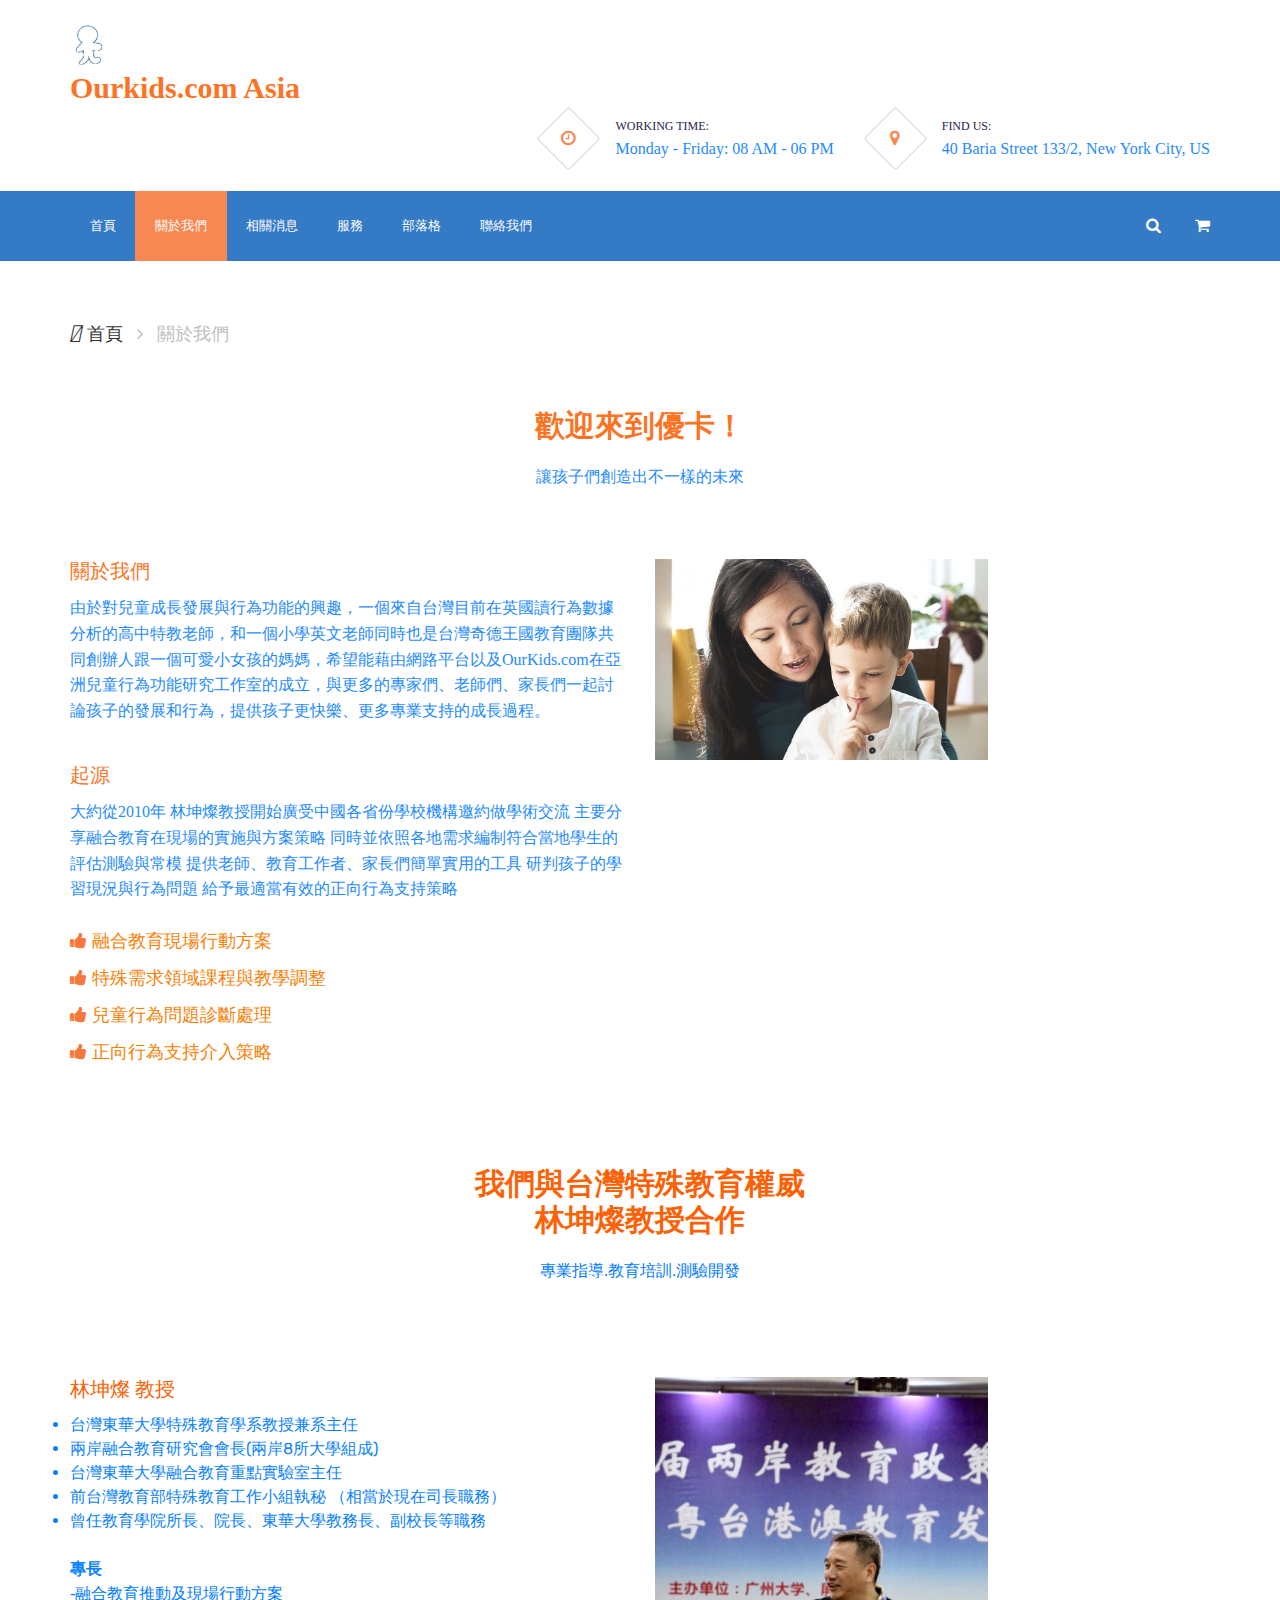
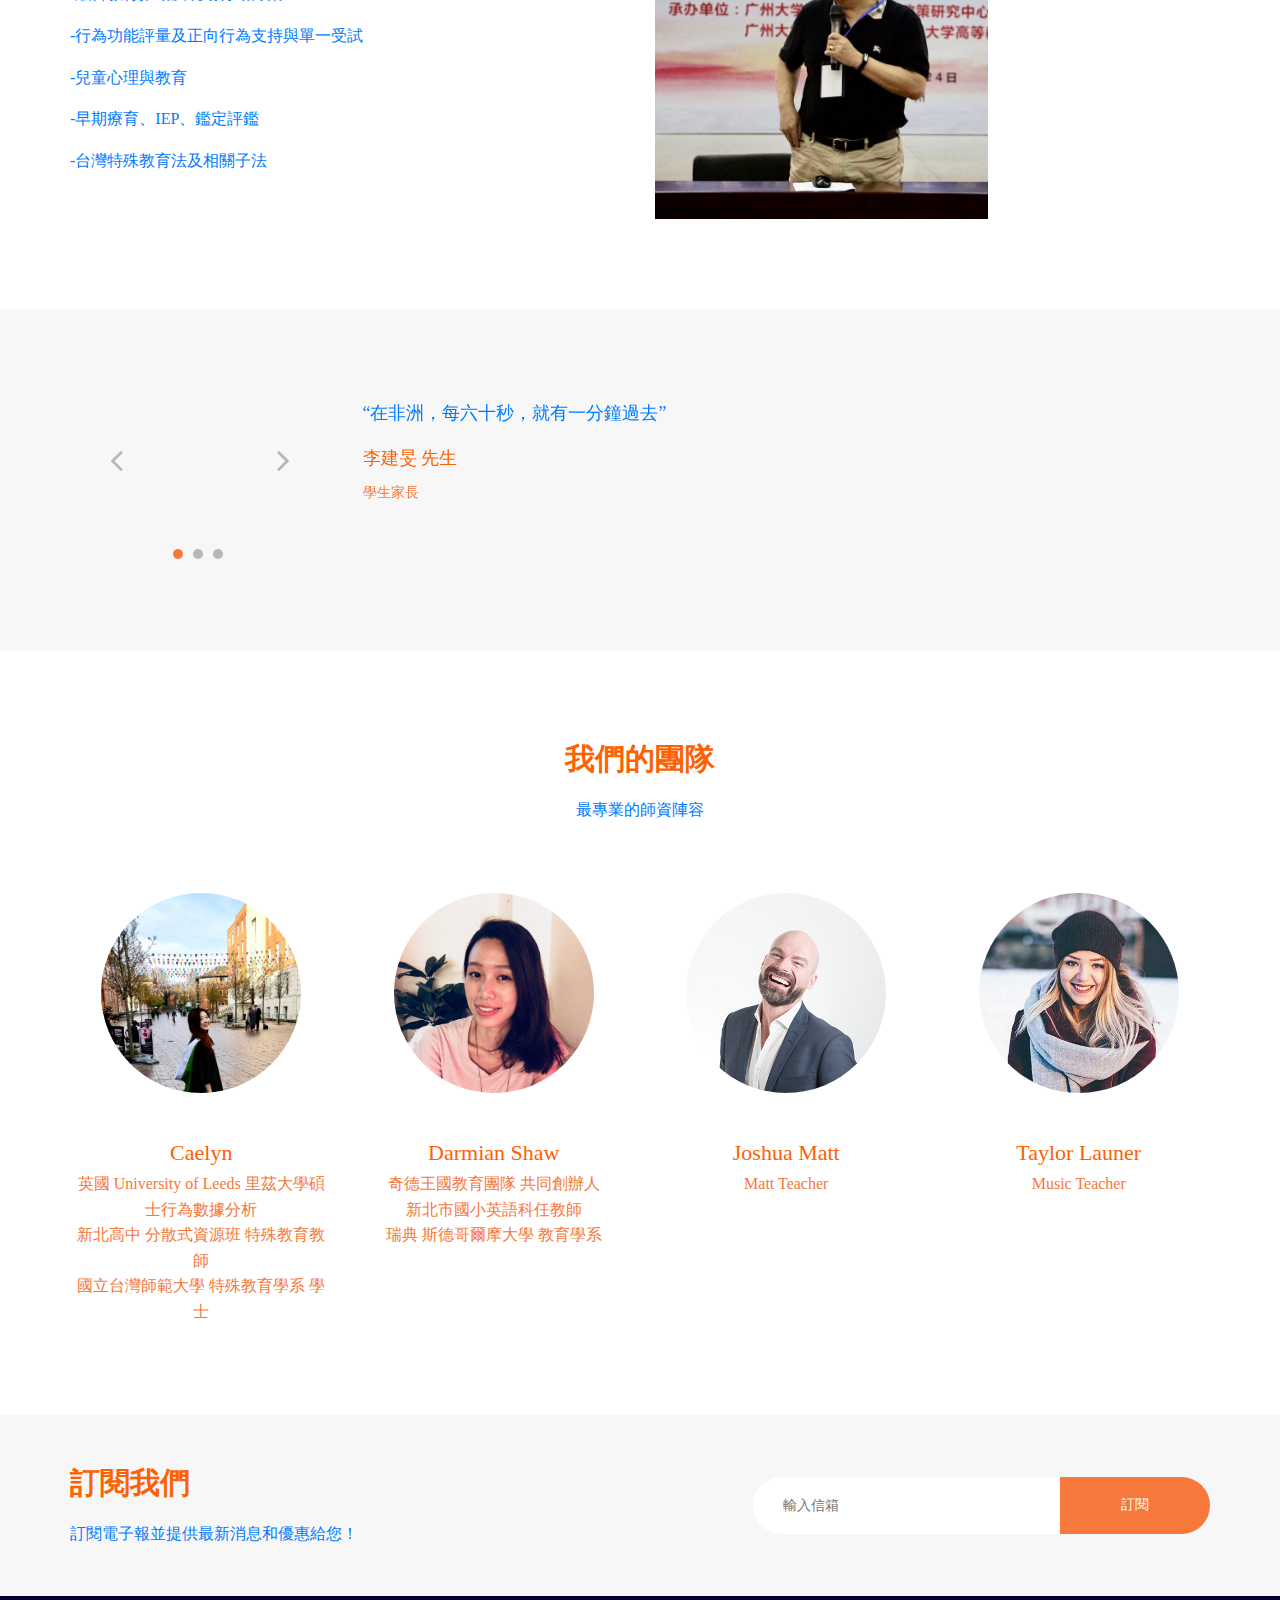
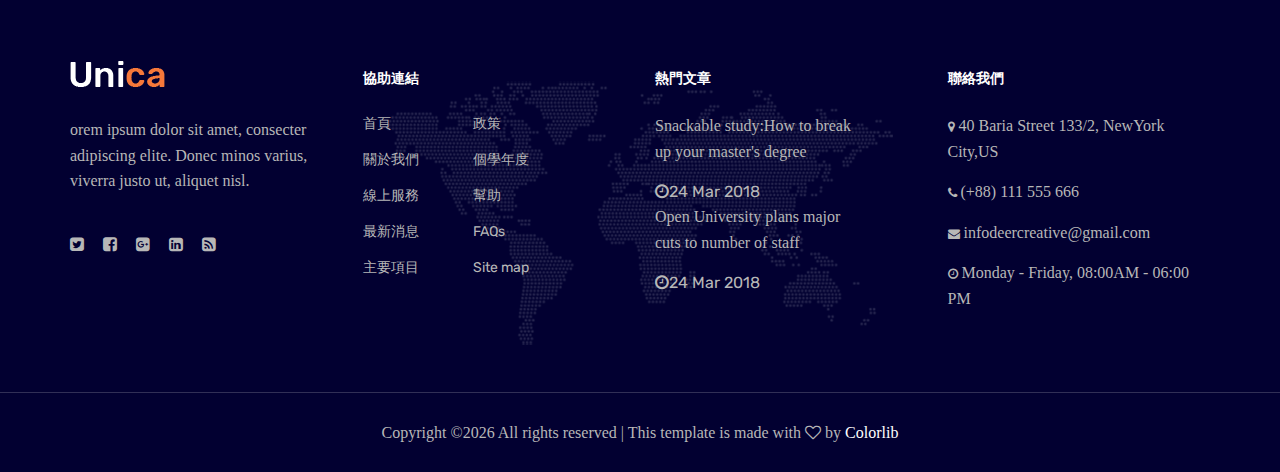
==== commit 6fda6b1c: "UPDATE" ====
--- a/about.html
+++ b/about.html
@@ -38,7 +38,8 @@
 	<header class="header-section">
 		<div class="container">
 			<!-- logo -->
-			<a href="index.html" class="site-logo"><img src="img/logo.png" alt=""></a>
+			<a href="index.html" class="site-logo"><img src="img/ourkids.png" alt=""></a>
+			<h3>Ourkids.com Asia</h3>
 			<div class="nav-switch">
 				<i class="fa fa-bars"></i>
 			</div>
@@ -91,6 +92,7 @@
 	<section class="about-section spad pt-0">
 		<div class="container">
 			<div class="section-title text-center">
+			
 				<h3>歡迎來到優卡！</h3>
 				<p>讓孩子們創造出不一樣的未來</p>
 			</div>
@@ -114,7 +116,7 @@
 					</ul>
 				</div>
 				<div class="col-lg-6 pt-5 pt-lg-0">
-					<img src="img/1933675.gif" alt="">
+					<img src="img/blog/1.jpg" alt>
 				</div>
 			</div>
 		</div>
@@ -143,23 +145,14 @@
 					<p>-兒童心理與教育</p>
 					<p>-早期療育、IEP、鑑定評鑑</p>
 					<p>-台灣特殊教育法及相關子法</p>
-					<h5 class="pt-4">起源</h5>
-					<p>大約從2010年
-林坤燦教授開始廣受中國各省份學校機構邀約做學術交流
-主要分享融合教育在現場的實施與方案策略
-同時並依照各地需求編制符合當地學生的評估測驗與常模
-提供老師、教育工作者、家長們簡單實用的工具
-研判孩子的學習現況與行為問題
-給予最適當有效的正向行為支持策略</p>
-					<ul class="about-list">
-						<li><i class="fa fa-thumbs-up"></i> 融合教育現場行動方案</li>
-						<li><i class="fa fa-thumbs-up"></i> 特殊需求領域課程與教學調整</li>
-						<li><i class="fa fa-thumbs-up"></i> 兒童行為問題診斷處理</li>
-						<li><i class="fa fa-thumbs-up"></i> 正向行為支持介入策略</li>
-					</ul>
+					<div class="col-lg-6 pt-5 pt-lg-0">
+					
+				</div>
+					
+					
 				</div>
 				<div class="col-lg-6 pt-5 pt-lg-0">
-					<img src="img/1933675.gif" alt="">
+					<img src="img/creater4.jpeg" alt="">
 				</div>
 			</div>
 		</div>
--- a/css/style.css
+++ b/css/style.css
@@ -21,10 +21,11 @@
 h4,
 h5,
 h6 {
-	color: #111111;
+	color: #fc6103;
 	margin: 0;
-	font-weight: 500;
+	font-weight: bold;
 	font-family: 'Rubik', sans-serif;
+	font-family: Microsoft YaHei;
 }
 
 h1 {
@@ -41,7 +42,7 @@
 }
 
 h4 {
-	font-size: 24px;
+	font-size: 16px;
 }
 
 h5 {
@@ -53,13 +54,14 @@
 }
 
 p {
-	font-size: 20px;
-	color: #f6783a;
+	font-size: 16px;
+	color: #007bff;
 	line-height: 1.6;
+	font-family:Microsoft JhengHei;
 }
 
 img {
-	max-width: 100%;
+	max-width: 60%;
 }
 
 input:focus,
@@ -142,6 +144,7 @@
 	text-align: center;
 	border: none;
 	cursor: pointer;
+	font-family: Microsoft YaHei
 }
 
 /* Image Popup */
@@ -240,7 +243,7 @@
 .site-logo {
 	display: inline-block;
 	margin-right: 50px;
-	padding-top: 20px;
+	padding-top: 0px;
 }
 
 .header-info {
@@ -301,7 +304,7 @@
 }
 
 .nav-section {
-	background: #020031;
+	background: #1868be;
 }
 
 .nav-section .nav-right {
@@ -372,6 +375,7 @@
 	position: relative;
 	opacity: 0;
 	top: 50px;
+	font-family: Microsoft YaHei
 }
 
 .hs-item .hs-title {
@@ -382,6 +386,7 @@
 	left: 150px;
 	opacity: 0;
 	text-transform: uppercase;
+	font-family: Microsoft YaHei;
 }
 
 .hs-item .hs-des {
@@ -1152,9 +1157,10 @@
 }
 
 .about-text .about-list li {
-	font-size: 14px;
-	color: #636363;
+	font-size: 18px;
+	color: #f88106;
 	margin-bottom: 10px;
+	font-family:Microsoft JhengHei;
 }
 
 .about-text .about-list li i {
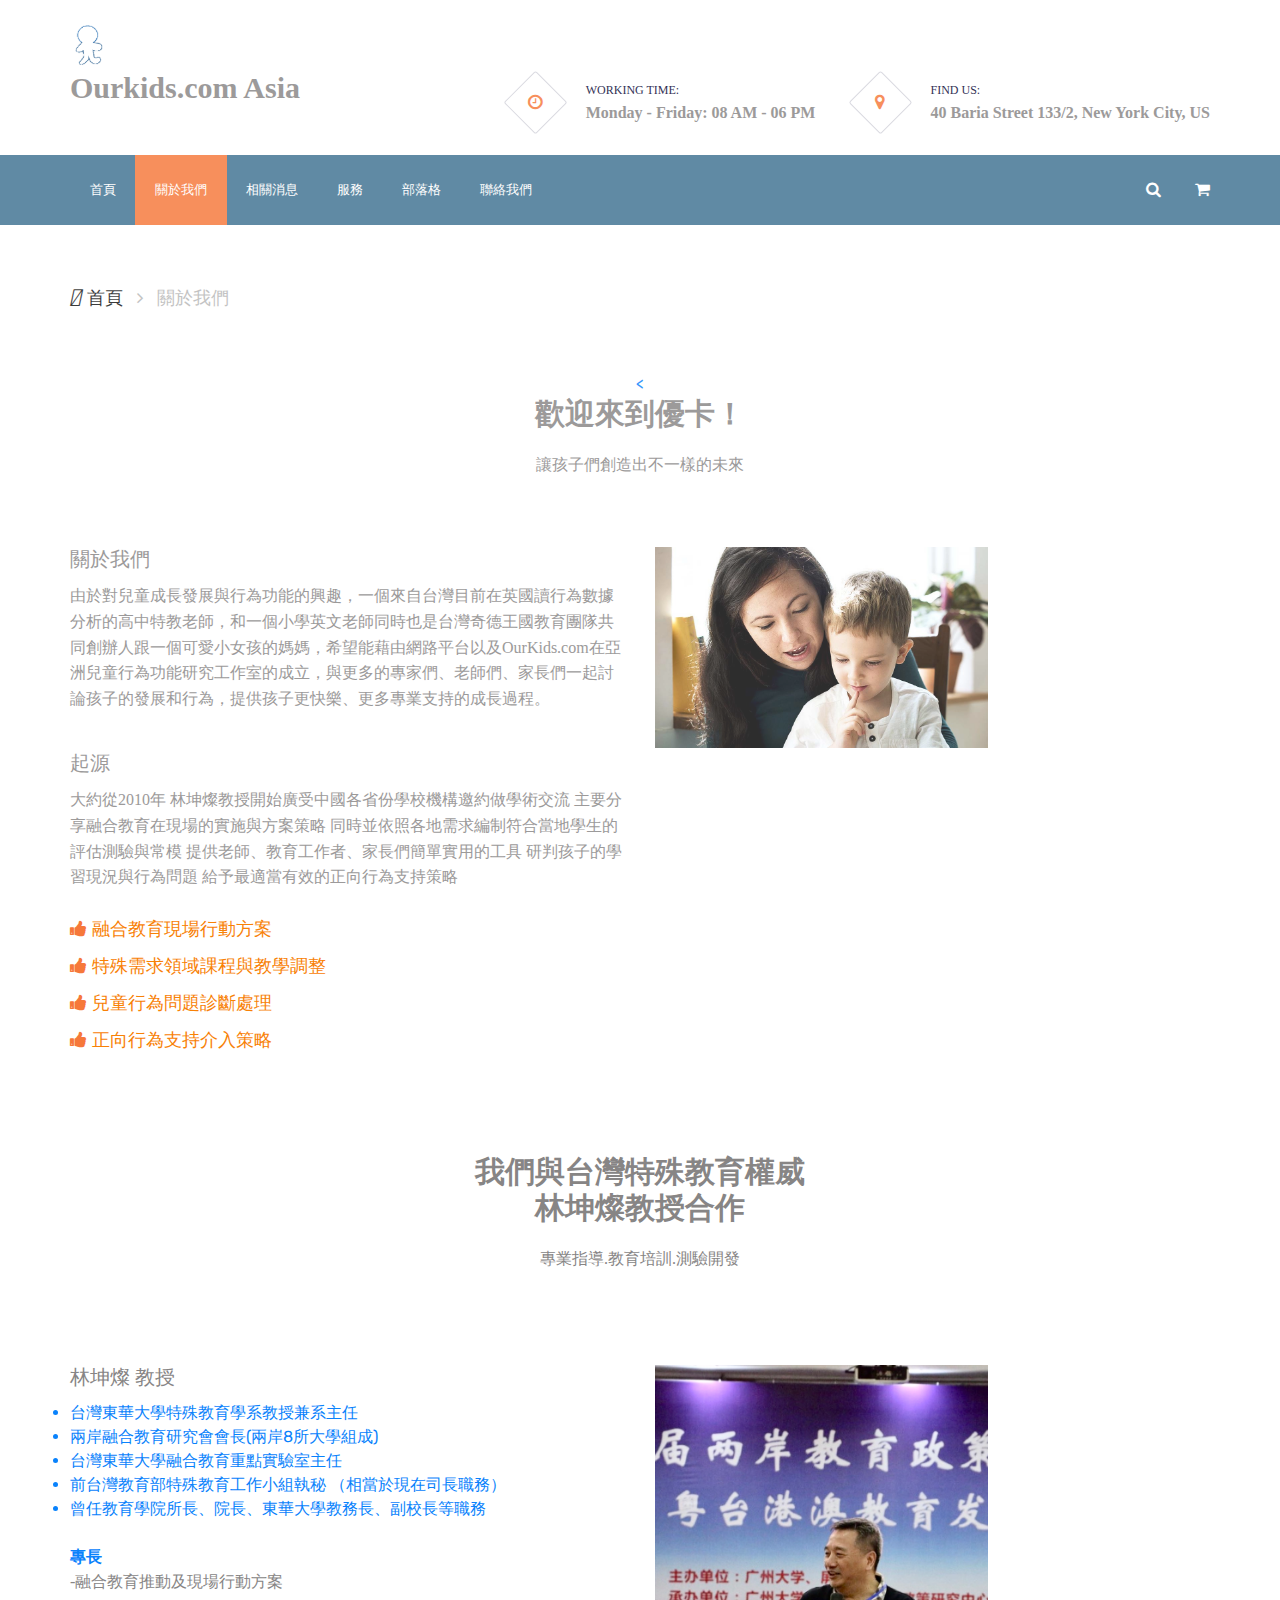
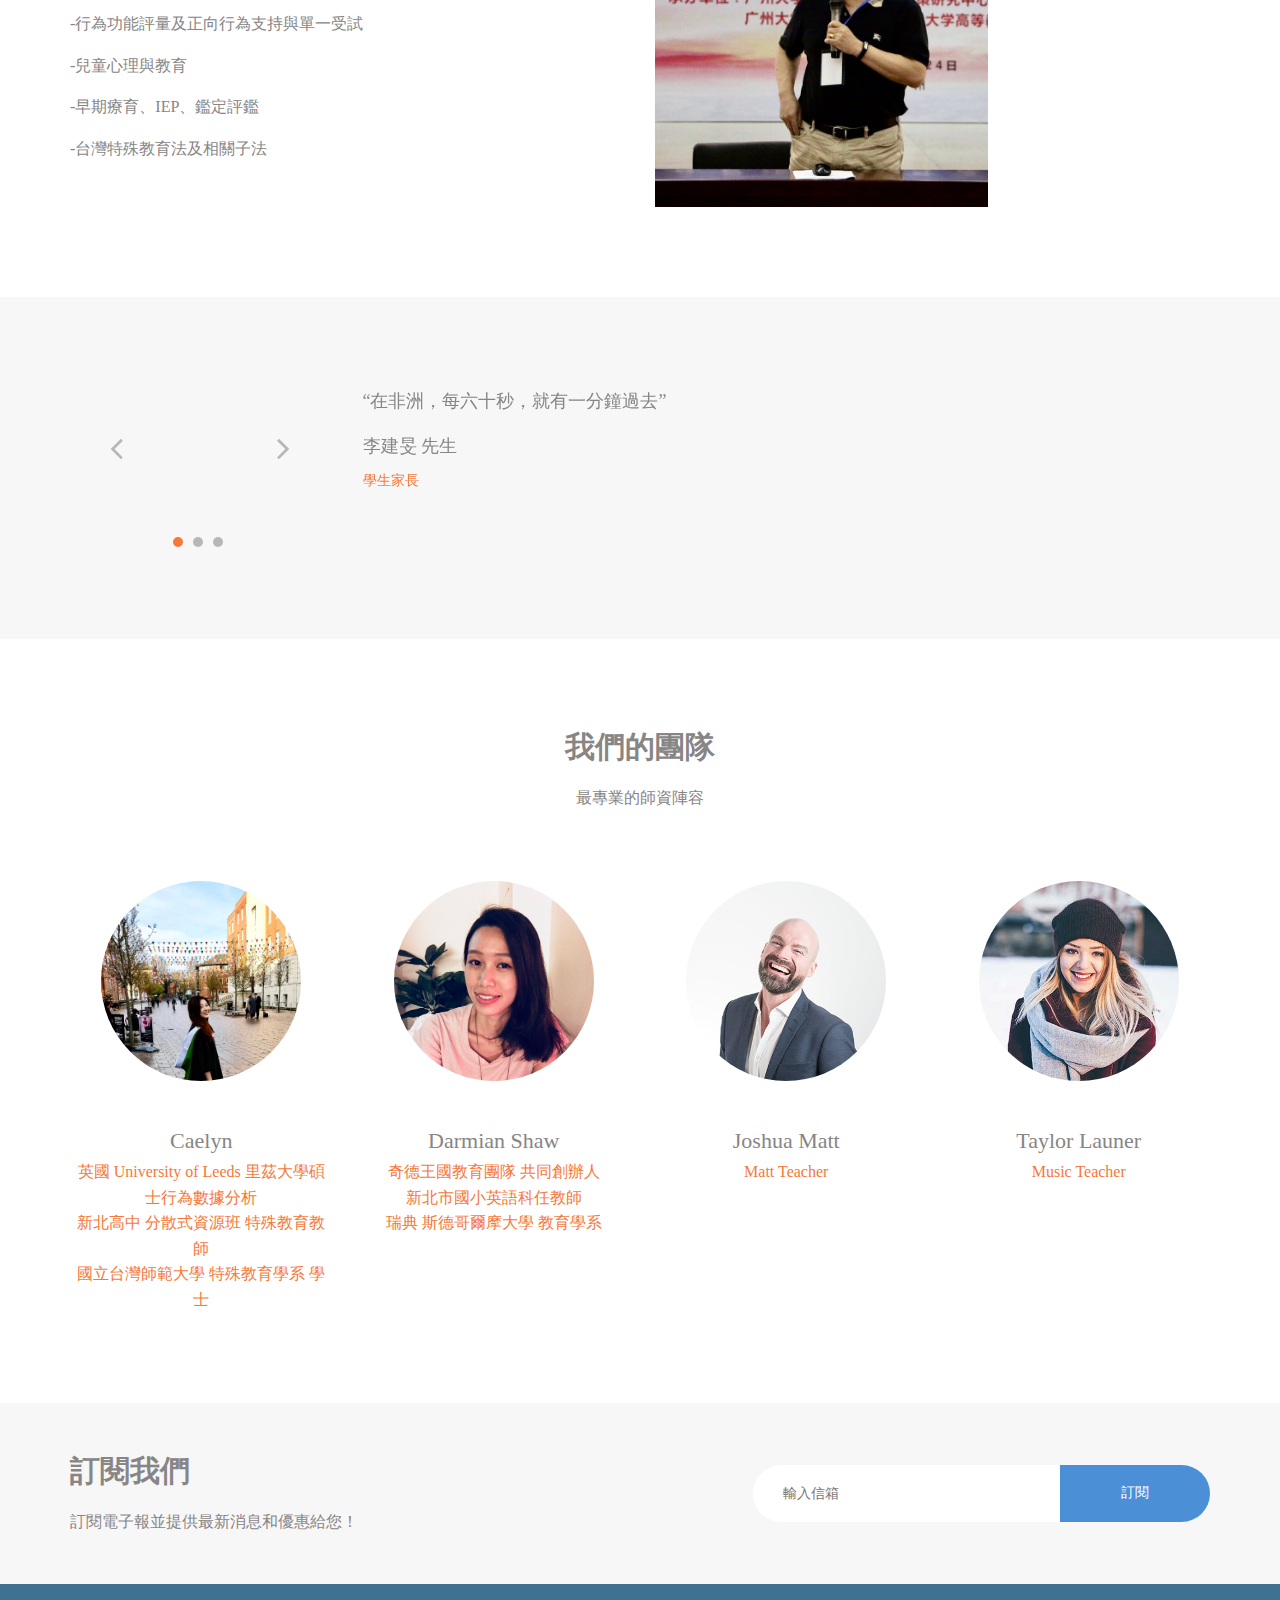
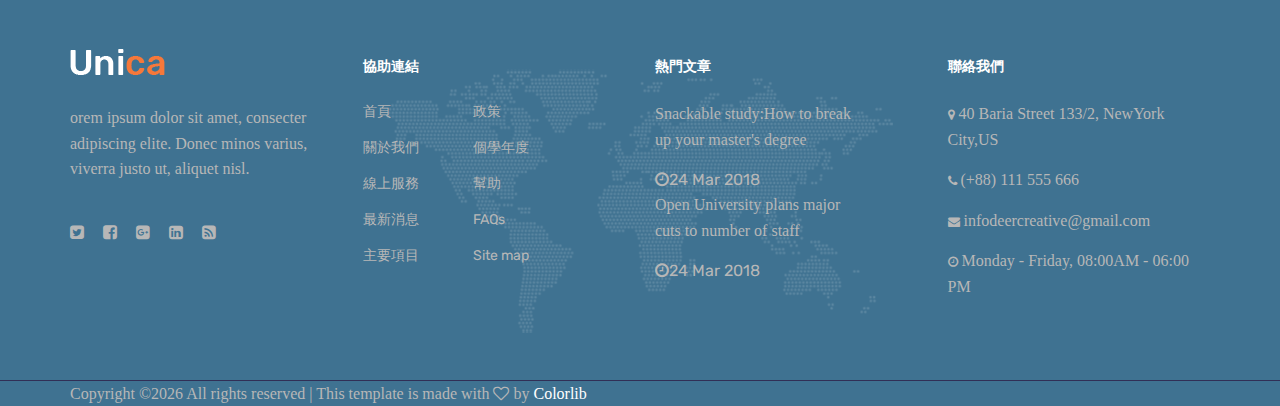
==== commit b6cb98c4: "update" ====
--- a/about.html
+++ b/about.html
@@ -39,7 +39,7 @@
 		<div class="container">
 			<!-- logo -->
 			<a href="index.html" class="site-logo"><img src="img/ourkids.png" alt=""></a>
-			<h3>Ourkids.com Asia</h3>
+			<h3>Ourkids.com Asia
 			<div class="nav-switch">
 				<i class="fa fa-bars"></i>
 			</div>
@@ -92,7 +92,7 @@
 	<section class="about-section spad pt-0">
 		<div class="container">
 			<div class="section-title text-center">
-			
+			<
 				<h3>歡迎來到優卡！</h3>
 				<p>讓孩子們創造出不一樣的未來</p>
 			</div>
